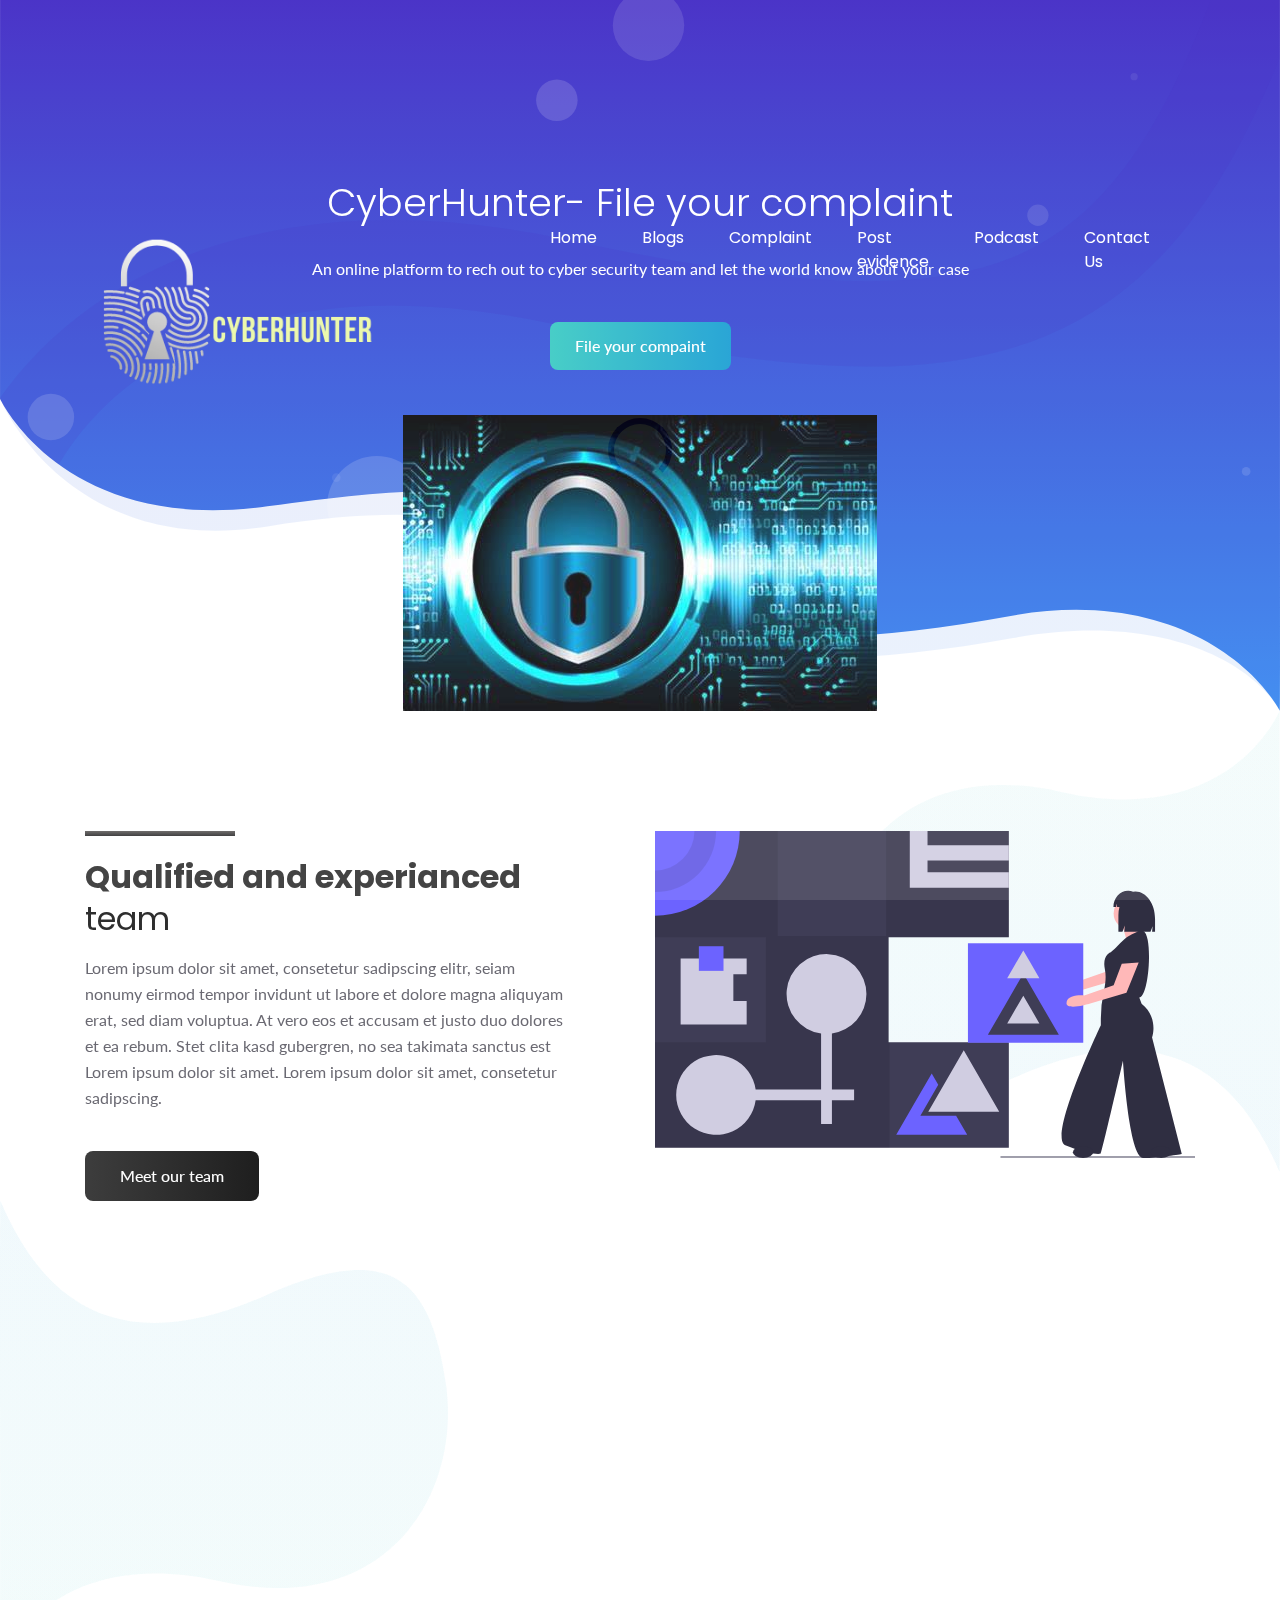
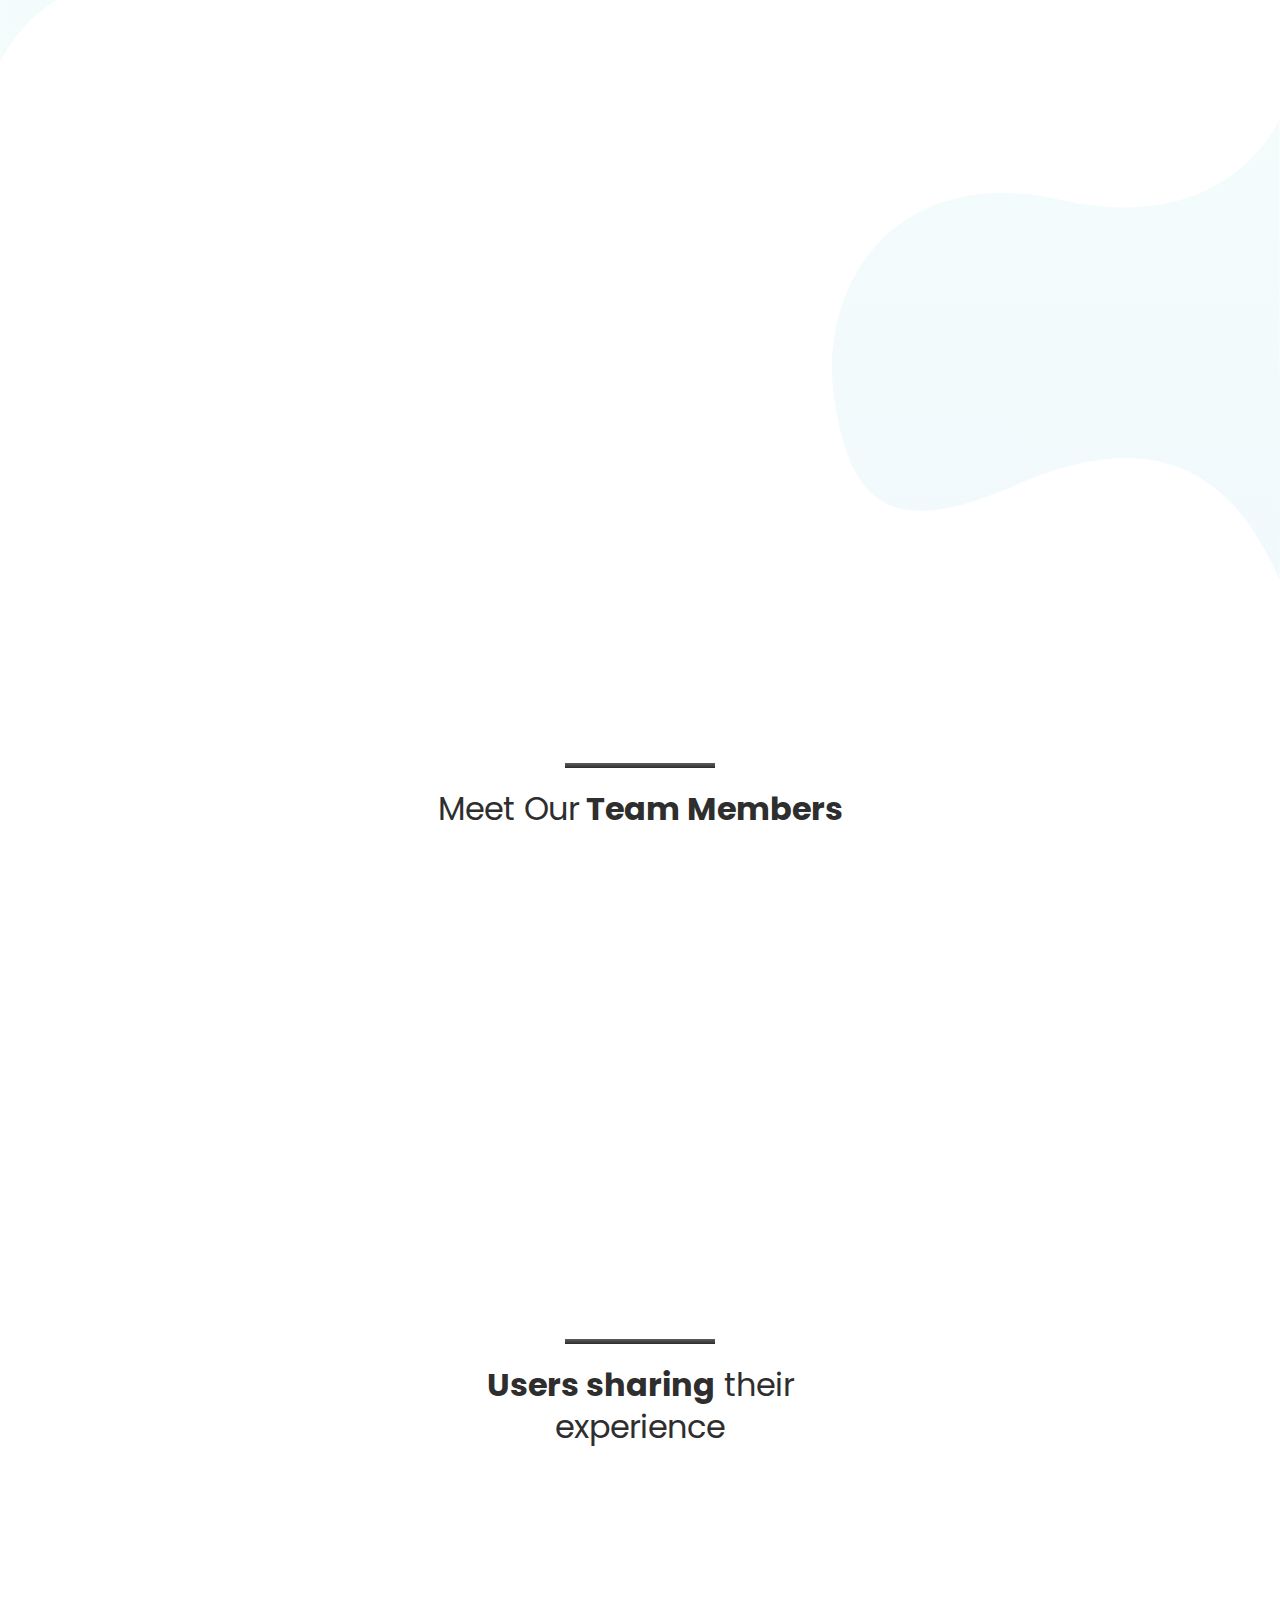
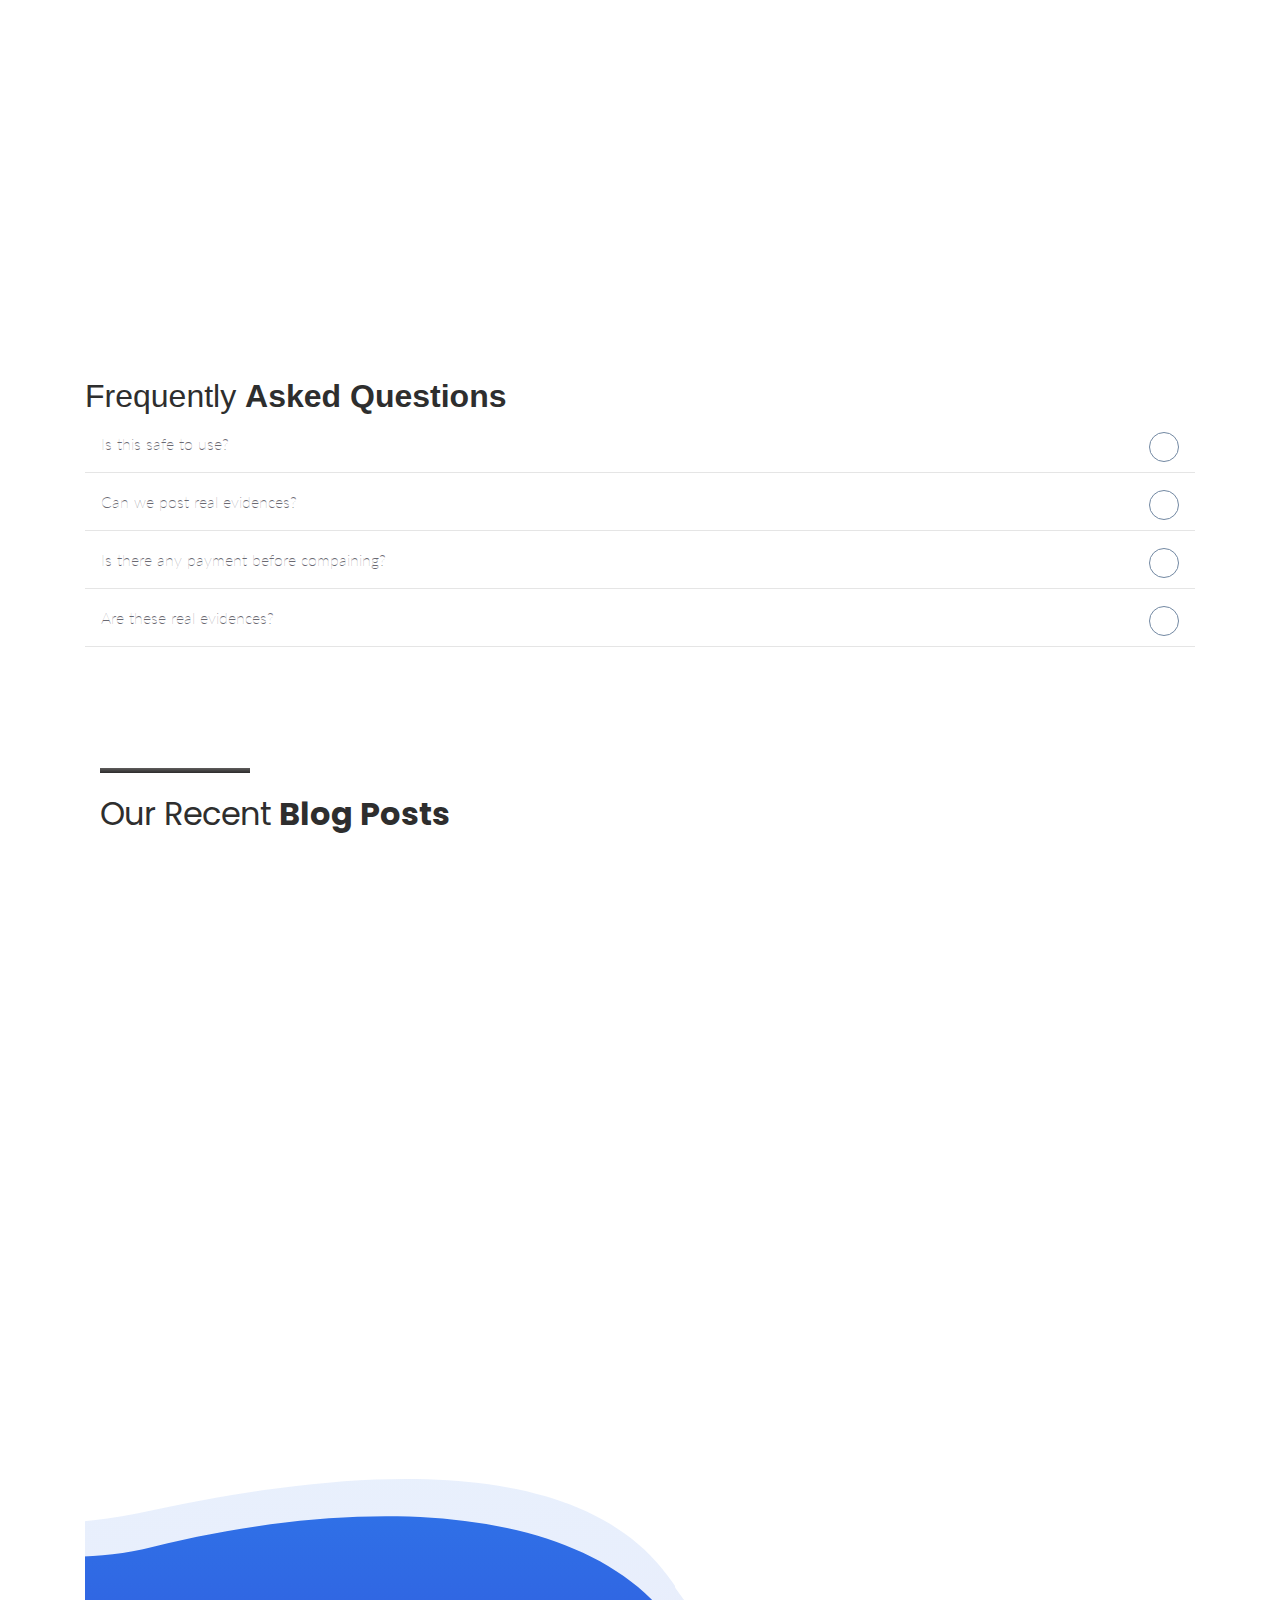
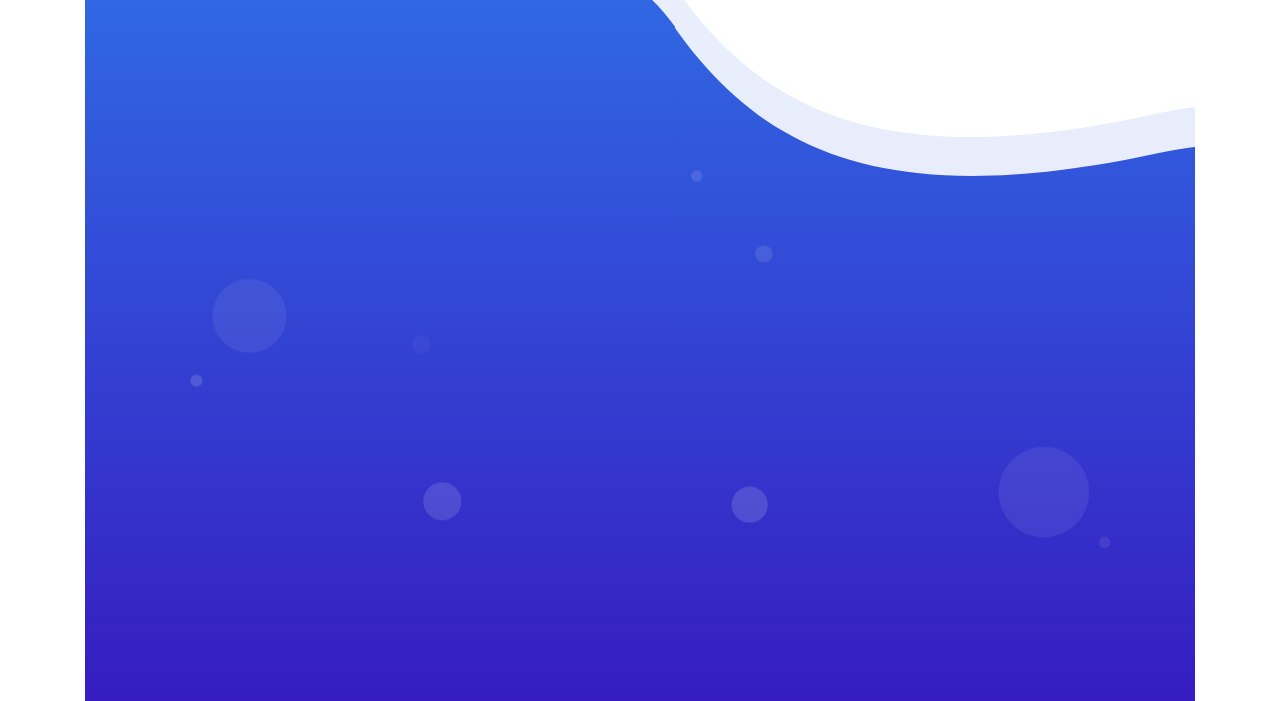
==== basic-opl/index.html @ 144b7fef "Add files via upload" ====
<!doctype html>
<html class="no-js" lang="en">

<head>
    <meta charset="utf-8">
    
    <!--====== Title ======-->
    <title>Landing Page</title>
    
    <meta name="description" content="">
    <meta name="viewport" content="width=device-width, initial-scale=1">

    <!--====== Favicon Icon ======-->
    <link rel="shortcut icon" href="assets/images/favicon.png" type="image/png">
        
    <!--====== Animate CSS ======-->
    <link rel="stylesheet" href="assets/css/animate.css">
        
    <!--====== Magnific Popup CSS ======-->
    <link rel="stylesheet" href="assets/css/magnific-popup.css">
        
    <!--====== Slick CSS ======-->
    <link rel="stylesheet" href="assets/css/slick.css">
        
    <!--====== Line Icons CSS ======-->
    <link rel="stylesheet" href="assets/css/LineIcons.css">
        
    <!--====== Font Awesome CSS ======-->
    <link rel="stylesheet" href="assets/css/font-awesome.min.css">
        
    <!--====== Bootstrap CSS ======-->
    <link rel="stylesheet" href="assets/css/bootstrap.min.css">
    
    <!--====== Default CSS ======-->
    <link rel="stylesheet" href="assets/css/default.css">
    
    <!--====== Style CSS ======-->
    <link rel="stylesheet" href="assets/css/style.css">
    
</head>

<body>
    <!--[if IE]>
    <p class="browserupgrade">You are using an <strong>outdated</strong> browser. Please <a href="https://browsehappy.com/">upgrade your browser</a> to improve your experience and security.</p>
  <![endif]-->    
   
   
    <!--====== PRELOADER PART START ======-->

    <div class="preloader">
        <div class="loader">
            <div class="ytp-spinner">
                <div class="ytp-spinner-container">
                    <div class="ytp-spinner-rotator">
                        <div class="ytp-spinner-left">
                            <div class="ytp-spinner-circle"></div>
                        </div>
                        <div class="ytp-spinner-right">
                            <div class="ytp-spinner-circle"></div>
                        </div>
                    </div>
                </div>
            </div>
        </div>
    </div>

    <!--====== PRELOADER PART ENDS ======-->
    
    <!--====== HEADER PART START ======-->
    
    <header class="header-area">
        <div class="navbar-area">
            <div class="container">
                <div class="row">
                    <div class="col-lg-12">
                        <nav class="navbar  navbar-expand-lg">
                            <a class="navbar-brand" href="index.html">
                                <img src="assets/images/logo.png" alt="Logo" >
                            </a>
                            <button class="navbar-toggler" type="button" data-toggle="collapse" data-target="#navbarSupportedContent" aria-controls="navbarSupportedContent" aria-expanded="false" aria-label="Toggle navigation">
                                <span class="toggler-icon"></span>
                                <span class="toggler-icon"></span>
                                <span class="toggler-icon"></span>
                            </button>

                            <div class="collapse navbar-collapse sub-menu-bar" id="navbarSupportedContent">
                                <ul id="nav" class="navbar-nav ml-auto">
                                    <li class="nav-item active">
                                        <a class="page-scroll" href="#home">Home</a>
                                    </li>
                                    
                                    <li class="nav-item">
                                        <a class="page-scroll" href="#blog">Blogs</a>
                                    </li>
                                   
                                    <li class="nav-item">
                                        <a class="page-scroll" href="#complaint">Complaint</a>
                                    </li>
                                    <li class="nav-item">
                                        <a class="page-scroll" href="#evidence">Post evidence</a>
                                    </li>
                                    <li class="nav-item">
                                        <a class="page-scroll" href="#podcast">Podcast</a>
                                    </li>
                                    <li class="nav-item">
                                        <a class="page-scroll" href="#footer">Contact Us</a>
                                    </li>
                                </ul>
                            </div> <!-- navbar collapse -->
                            
                            
                        </nav> <!-- navbar -->
                    </div>
                </div> <!-- row -->
            </div> <!-- container -->
        </div> <!-- navbar area -->
        
        <div id="home" class="header-hero bg_cover" style="background-image: url(assets/images/banner-bg.svg)">
            <div class="container">
                <div class="row justify-content-center">
                    <div class="col-lg-8">
                        <div class="header-hero-content text-center">
                            <h3 class="header-sub-title wow fadeInUp" data-wow-duration="1.3s" data-wow-delay="0.2s">CyberHunter- File your complaint</h3>
                            
                            <p class="text wow fadeInUp" data-wow-duration="1.3s" data-wow-delay="0.8s">An online platform to rech out to cyber security team and let the world know about your case</p>
                            <a href="#" class="main-btn wow fadeInUp" data-wow-duration="1.3s" data-wow-delay="1.1s">File your compaint</a>
                        </div> <!-- header hero content -->
                    </div>
                </div> <!-- row -->
                <div class="row">
                    <div class="col-lg-12">
                        <div class="header-hero-image text-center wow fadeIn" data-wow-duration="1.3s" data-wow-delay="1.4s">
                            <img src="assets/images/OIP.jpeg" alt="hero">
                        </div> <!-- header hero image -->
                    </div>
                </div> <!-- row -->
            </div> <!-- container -->
            <div id="particles-1" class="particles"></div>
        </div> <!-- header hero -->
    </header>
    
    <!--====== HEADER PART ENDS ======-->
    
    
    
    
    
    <!--====== ABOUT PART START ======-->
    
    <section id="about" class="about-area pt-70">
        <div class="container">
            <div class="row">
                <div class="col-lg-6">
                    <div class="about-content mt-50 wow fadeInLeftBig" data-wow-duration="1s" data-wow-delay="0.5s">
                        <div class="section-title">
                            <div class="line"></div>
                            <h3 class="title">Qualified and experianced<span> team</span></h3>
                        </div> <!-- section title -->
                        <p class="text">Lorem ipsum dolor sit amet, consetetur sadipscing elitr, seiam nonumy eirmod tempor invidunt ut labore et dolore magna aliquyam erat, sed diam voluptua. At vero eos et accusam et justo duo dolores et ea rebum. Stet clita kasd gubergren, no sea takimata sanctus est Lorem ipsum dolor sit amet. Lorem ipsum dolor sit amet, consetetur sadipscing.</p>
                        <a href="#" class="main-btn">Meet our team</a>
                    </div> <!-- about content -->
                </div>
                <div class="col-lg-6">
                    <div class="about-image text-center mt-50 wow fadeInRightBig" data-wow-duration="1s" data-wow-delay="0.5s">
                        <img src="assets/images/about1.svg" alt="about">
                    </div> <!-- about image -->
                </div>
            </div> <!-- row -->
        </div> <!-- container -->
        <div class="about-shape-1">
            <img src="assets/images/about-shape-1.svg" alt="shape">
        </div>
    </section>
    
    <!--====== ABOUT PART ENDS ======-->
    
    <!--====== ABOUT PART START ======-->
    
    <section class="about-area pt-70">
        <div class="about-shape-2">
            <img src="assets/images/about-shape-2.svg" alt="shape">
        </div>
        <div class="container">
            <div class="row">
                <div class="col-lg-6 order-lg-last">
                    <div class="about-content mt-50 wow fadeInLeftBig" data-wow-duration="1s" data-wow-delay="0.5s">
                        <div class="section-title">
                            <div class="line"></div>
                            <h3 class="title">Share <span> with public</span></h3>
                        </div> <!-- section title -->
                        <p class="text">Lorem ipsum dolor sit amet, consetetur sadipscing elitr, seiam nonumy eirmod tempor invidunt ut labore et dolore magna aliquyam erat, sed diam voluptua. At vero eos et accusam et justo duo dolores et ea rebum. Stet clita kasd gubergren, no sea takimata sanctus est Lorem ipsum dolor sit amet. Lorem ipsum dolor sit amet, consetetur sadipscing.</p>
                        <a href="#" class="main-btn">Post your evidence</a>
                    </div> <!-- about content -->
                </div>
                <div class="col-lg-6 order-lg-first">
                    <div class="about-image text-center mt-50 wow fadeInRightBig" data-wow-duration="1s" data-wow-delay="0.5s">
                        <img src="assets/images/about2.svg" alt="about">
                    </div> <!-- about image -->
                </div>
            </div> <!-- row -->
        </div> <!-- container -->
    </section>


    <!--====== ABOUT PART START ======-->
    
    <section class="about-area pt-70">
        <div class="container">
            <div class="row">
                <div class="col-lg-6">
                    <div class="about-content mt-50 wow fadeInLeftBig" data-wow-duration="1s" data-wow-delay="0.5s">
                        <div class="section-title">
                            <div class="line"></div>
                            <h3 class="title"><span>Easily</span> file your complaint</h3>
                        </div> <!-- section title -->
                        <p class="text">Lorem ipsum dolor sit amet, consetetur sadipscing elitr, seiam nonumy eirmod tempor invidunt ut labore et dolore magna aliquyam erat, sed diam voluptua. At vero eos et accusam et justo duo dolores et ea rebum. Stet clita kasd gubergren, no sea takimata sanctus est Lorem ipsum dolor sit amet. Lorem ipsum dolor sit amet, consetetur sadipscing.</p>
                        <a href="#" class="main-btn">File a complaint</a>
                    </div> <!-- about content -->
                </div>
                <div class="col-lg-6">
                    <div class="about-image text-center mt-50 wow fadeInRightBig" data-wow-duration="1s" data-wow-delay="0.5s">
                        <img src="assets/images/about3.svg" alt="about">
                    </div> <!-- about image -->
                </div>
            </div> <!-- row -->
        </div> <!-- container -->
        <div class="about-shape-1">
            <img src="assets/images/about-shape-1.svg" alt="shape">
        </div>
    </section>
    
    <!--====== ABOUT PART ENDS ======-->

    
   
    
    
    
    <!--====== TEAM PART START ======-->
    
    <section id="team" class="team-area pt-120">
        <div class="container">
            <div class="row justify-content-center">
                <div class="col-lg-5">
                    <div class="section-title text-center pb-30">
                        <div class="line m-auto"></div>
                        <h3 class="title"><span>Meet Our</span> Team Members</h3>
                    </div> <!-- section title -->
                </div>
            </div> <!-- row -->
            <div class="row justify-content-center">
                <div class="col-lg-3 col-md-6 col-sm-4">
                    <div class="single-team text-center mt-30 wow fadeIn" data-wow-duration="1s" data-wow-delay="0.2s">
                        <div class="team-image">
                            <img src="assets/images/team-1.png" alt="Team">
                            <div class="social">
                                <ul>
                                    <li><a href="#"><i class="lni-facebook-filled"></i></a></li>
                                    <li><a href="#"><i class="lni-twitter-filled"></i></a></li>
                                    <li><a href="#"><i class="lni-instagram-filled"></i></a></li>
                                    <li><a href="#"><i class="lni-linkedin-original"></i></a></li>
                                </ul>
                            </div>
                        </div>
                        <div class="team-content">
                            <h5 class="holder-name"><a href="#">Aditi Jha</a></h5>
                            <p class="text">Founder</p>
                        </div>
                    </div> <!-- single team -->
                </div>
                <div class="col-lg-3 col-md-7 col-sm-4">
                    <div class="single-team text-center mt-30 wow fadeIn" data-wow-duration="1s" data-wow-delay="0.5s">
                        <div class="team-image">
                            <img src="assets/images/team-2.png" alt="Team">
                            <div class="social">
                                <ul>
                                    <li><a href="#"><i class="lni-facebook-filled"></i></a></li>
                                    <li><a href="#"><i class="lni-twitter-filled"></i></a></li>
                                    <li><a href="#"><i class="lni-instagram-filled"></i></a></li>
                                    <li><a href="#"><i class="lni-linkedin-original"></i></a></li>
                                </ul>
                            </div>
                        </div>
                        <div class="team-content">
                            <h5 class="holder-name"><a href="#">Santhosh</a></h5>
                            <p class="text">Founder</p>
                        </div>
                    </div> <!-- single team -->
                </div>
                <div class="col-lg-3 col-md-6 col-sm-4">
                    <div class="single-team text-center mt-30 wow fadeIn" data-wow-duration="1s" data-wow-delay="0.8s">
                        <div class="team-image">
                            <img src="assets/images/team-3.png" alt="Team">
                            <div class="social">
                                <ul>
                                    <li><a href="#"><i class="lni-facebook-filled"></i></a></li>
                                    <li><a href="#"><i class="lni-twitter-filled"></i></a></li>
                                    <li><a href="#"><i class="lni-instagram-filled"></i></a></li>
                                    <li><a href="#"><i class="lni-linkedin-original"></i></a></li>
                                </ul>
                            </div>
                        </div>
                        <div class="team-content">
                            <h5 class="holder-name"><a href="#">Shivam</a></h5>
                            <p class="text">Founder</p>
                        </div>
                    </div> <!-- single team -->
                </div>
                <div class="col-lg-3 col-md-6 col-sm-4">
                    <div class="single-team text-center mt-30 wow fadeIn" data-wow-duration="1s" data-wow-delay="0.5s">
                        <div class="team-image">
                            <img src="assets/images/team-2.png" alt="Team">
                            <div class="social">
                                <ul>
                                    <li><a href="#"><i class="lni-facebook-filled"></i></a></li>
                                    <li><a href="#"><i class="lni-twitter-filled"></i></a></li>
                                    <li><a href="#"><i class="lni-instagram-filled"></i></a></li>
                                    <li><a href="#"><i class="lni-linkedin-original"></i></a></li>
                                </ul>
                            </div>
                        </div>
                        <div class="team-content">
                            <h5 class="holder-name"><a href="#">Vamshi</a></h5>
                            <p class="text">Founder</p>
                        </div>
                    </div> <!-- single team -->
                </div>
            </div> <!-- row -->
        </div> <!-- container -->
    </section>
    
    <!--====== TEAM PART ENDS ======-->
    
    <!--====== TESTIMONIAL PART START ======-->
    
    <section id="testimonial" class="testimonial-area pt-120">
        <div class="container">
            <div class="row justify-content-center">
                <div class="col-lg-5">
                    <div class="section-title text-center pb-40">
                        <div class="line m-auto"></div>
                        <h3 class="title">Users sharing<span> their experience</span></h3>
                    </div> <!-- section title -->
                </div>
            </div> <!-- row -->
            <div class="row testimonial-active wow fadeInUpBig" data-wow-duration="1s" data-wow-delay="0.8s">
                <div class="col-lg-4">
                    <div class="single-testimonial">
                        <div class="testimonial-review d-flex align-items-center justify-content-between">
                            <div class="quota">
                                <i class="lni-quotation"></i>
                            </div>
                            <div class="star">
                                <ul>
                                    <li><i class="lni-star-filled"></i></li>
                                    <li><i class="lni-star-filled"></i></li>
                                    <li><i class="lni-star-filled"></i></li>
                                    <li><i class="lni-star-filled"></i></li>
                                    <li><i class="lni-star-filled"></i></li>
                                </ul>
                            </div>
                        </div>
                        <div class="testimonial-text">
                            <p class="text">Lorem ipsum dolor sit amet,consetetur sadipscing elitr, seddiam nonu eirmod tempor invidunt labore.Lorem ipsum dolor sit amet,consetetur sadipscing elitr, seddiam nonu.</p>
                        </div>
                        <div class="testimonial-author d-flex align-items-center">
                            <div class="author-image">
                                <img class="shape" src="assets/images/textimonial-shape.svg" alt="shape">
                                <img class="author" src="assets/images/author-1.png" alt="author">
                            </div>
                            <div class="author-content media-body">
                                <h6 class="holder-name">Sunil</h6>
                                <p class="text">Resident of Delhi</p>
                            </div>
                        </div>
                    </div> <!-- single testimonial -->
                </div>
                <div class="col-lg-4">
                    <div class="single-testimonial">
                        <div class="testimonial-review d-flex align-items-center justify-content-between">
                            <div class="quota">
                                <i class="lni-quotation"></i>
                            </div>
                            <div class="star">
                                <ul>
                                    <li><i class="lni-star-filled"></i></li>
                                    <li><i class="lni-star-filled"></i></li>
                                    <li><i class="lni-star-filled"></i></li>
                                    <li><i class="lni-star-filled"></i></li>
                                    <li><i class="lni-star-filled"></i></li>
                                </ul>
                            </div>
                        </div>
                        <div class="testimonial-text">
                            <p class="text">Lorem ipsum dolor sit amet,consetetur sadipscing elitr, seddiam nonu eirmod tempor invidunt labore.Lorem ipsum dolor sit amet,consetetur sadipscing elitr, seddiam nonu.</p>
                        </div>
                        <div class="testimonial-author d-flex align-items-center">
                            <div class="author-image">
                                <img class="shape" src="assets/images/textimonial-shape.svg" alt="shape">
                                <img class="author" src="assets/images/author-2.png" alt="author">
                            </div>
                            <div class="author-content media-body">
                                <h6 class="holder-name">Prajna</h6>
                                <p class="text">Resident of Hyderabad</p>
                            </div>
                        </div>
                    </div> <!-- single testimonial -->
                </div>
                <div class="col-lg-4">
                    <div class="single-testimonial">
                        <div class="testimonial-review d-flex align-items-center justify-content-between">
                            <div class="quota">
                                <i class="lni-quotation"></i>
                            </div>
                            <div class="star">
                                <ul>
                                    <li><i class="lni-star-filled"></i></li>
                                    <li><i class="lni-star-filled"></i></li>
                                    <li><i class="lni-star-filled"></i></li>
                                    <li><i class="lni-star-filled"></i></li>
                                    <li><i class="lni-star-filled"></i></li>
                                </ul>
                            </div>
                        </div>
                        <div class="testimonial-text">
                            <p class="text">Lorem ipsum dolor sit amet,consetetur sadipscing elitr, seddiam nonu eirmod tempor invidunt labore.Lorem ipsum dolor sit amet,consetetur sadipscing elitr, seddiam nonu.</p>
                        </div>
                        <div class="testimonial-author d-flex align-items-center">
                            <div class="author-image">
                                <img class="shape" src="assets/images/textimonial-shape.svg" alt="shape">
                                <img class="author" src="assets/images/author-3.png" alt="author">
                            </div>
                            <div class="author-content media-body">
                                <h6 class="holder-name">Suman</h6>
                                <p class="text">Resident of Bihar</p>
                            </div>
                        </div>
                    </div> <!-- single testimonial -->
                </div>
                <div class="col-lg-4">
                    <div class="single-testimonial">
                        <div class="testimonial-review d-flex align-items-center justify-content-between">
                            <div class="quota">
                                <i class="lni-quotation"></i>
                            </div>
                            <div class="star">
                                <ul>
                                    <li><i class="lni-star-filled"></i></li>
                                    <li><i class="lni-star-filled"></i></li>
                                    <li><i class="lni-star-filled"></i></li>
                                    <li><i class="lni-star-filled"></i></li>
                                    <li><i class="lni-star-filled"></i></li>
                                </ul>
                            </div>
                        </div>
                        <div class="testimonial-text">
                            <p class="text">Lorem ipsum dolor sit amet,consetetur sadipscing elitr, seddiam nonu eirmod tempor invidunt labore.Lorem ipsum dolor sit amet,consetetur sadipscing elitr, seddiam nonu.</p>
                        </div>
                        <div class="testimonial-author d-flex align-items-center">
                            <div class="author-image">
                                <img class="shape" src="assets/images/textimonial-shape.svg" alt="shape">
                                <img class="author" src="assets/images/author-2.png" alt="author">
                            </div>
                            <div class="author-content media-body">
                                <h6 class="holder-name">Shraddha</h6>
                                <p class="text">Resident of Karnataka</p>
                            </div>
                        </div>
                    </div> <!-- single testimonial -->
                </div>
            </div> <!-- row -->
        </div> <!-- container -->
    </section>
    
    <!--====== TESTIMONIAL PART ENDS ======-->

    <!-------------FAQ SECTION-->
    <sectiion id="faq">
        <div class="container">
 
            <h2>Frequently <span style="font-weight: 700">Asked Questions </span></h2>
           
            <div class="accordion">
              <div class="accordion-item">
                <a>Is this safe to use?</a>
                <div class="content">
                  <p>Lorem ipsum dolor sit amet, consectetur adipiscing elit, sed do eiusmod tempor incididunt ut labore et dolore magna aliqua. Elementum sagittis vitae et leo duis ut. Ut tortor pretium viverra suspendisse potenti.</p>
                </div>
              </div>
              <div class="accordion-item">
                <a>Can we post real evidences?</a>
                <div class="content">
                  <p>Lorem ipsum dolor sit amet, consectetur adipiscing elit, sed do eiusmod tempor incididunt ut labore et dolore magna aliqua. Elementum sagittis vitae et leo duis ut. Ut tortor pretium viverra suspendisse potenti.</p>
                </div>
              </div>
              <div class="accordion-item">
                <a>Is there any payment before compaining?</a>
                <div class="content">
                  <p>Lorem ipsum dolor sit amet, consectetur adipiscing elit, sed do eiusmod tempor incididunt ut labore et dolore magna aliqua. Elementum sagittis vitae et leo duis ut. Ut tortor pretium viverra suspendisse potenti.</p>
                </div>
              </div>
              <div class="accordion-item">
                <a>Are these real evidences?</a>
                <div class="content">
                  <p>Lorem ipsum dolor sit amet, consectetur adipiscing elit, sed do eiusmod tempor incididunt ut labore et dolore magna aliqua. Elementum sagittis vitae et leo duis ut. Ut tortor pretium viverra suspendisse potenti.</p>
                </div>
              </div>
            
            </div>
    </sectiion>
    
    <!--====== BLOG PART START ======-->
    
    <section id="blog" class="blog-area pt-120">
        <div class="container">
            <div class="row">
                <div class="col-lg-6">
                    <div class="section-title pb-35">
                        <div class="line"></div>
                        <h3 class="title"><span>Our Recent</span> Blog Posts</h3>
                    </div> <!-- section title -->
                </div>
            </div> <!-- row -->
            <div class="row justify-content-center">
                <div class="col-lg-4 col-md-7">
                    <div class="single-blog mt-30 wow fadeIn" data-wow-duration="1s" data-wow-delay="0.2s">
                        <div class="blog-image">
                            <img src="assets/images/blog-1.jpg" alt="blog">
                        </div>
                        <div class="blog-content">
                            <ul class="meta">
                                <li>Posted By: <a href="#">Admin</a></li>
                                <li>03 June, 2023</li>
                            </ul>
                            <p class="text">Lorem ipsuamet conset sadips cing elitr seddiam nonu eirmod tempor invidunt labore.</p>
                            <a class="more" href="#">Learn More <i class="lni-chevron-right"></i></a>
                        </div>
                    </div> <!-- single blog -->
                </div> 
                <div class="col-lg-4 col-md-7">
                    <div class="single-blog mt-30 wow fadeIn" data-wow-duration="1s" data-wow-delay="0.5s">
                        <div class="blog-image">
                            <img src="assets/images/blog-2.jpg" alt="blog">
                        </div>
                        <div class="blog-content">
                            <ul class="meta">
                                <li>Posted By: <a href="#">Admin</a></li>
                                <li>03 June, 2023</li>
                            </ul>
                            <p class="text">Lorem ipsuamet conset sadips cing elitr seddiam nonu eirmod tempor invidunt labore.</p>
                            <a class="more" href="#">Learn More <i class="lni-chevron-right"></i></a>
                        </div>
                    </div> <!-- single blog -->
                </div> 
                <div class="col-lg-4 col-md-7">
                    <div class="single-blog mt-30 wow fadeIn" data-wow-duration="1s" data-wow-delay="0.8s">
                        <div class="blog-image">
                            <img src="assets/images/blog-3.jpg" alt="blog">
                        </div>
                        <div class="blog-content">
                            <ul class="meta">
                                <li>Posted By: <a href="#">Admin</a></li>
                                <li>03 June, 2023</li>
                            </ul>
                            <p class="text">Lorem ipsuamet conset sadips cing elitr seddiam nonu eirmod tempor invidunt labore.</p>
                            <a class="more" href="#">Learn More <i class="lni-chevron-right"></i></a>
                        </div>
                    </div> <!-- single blog -->
                </div> 
            </div> <!-- row -->
        </div> <!-- container -->
    </section>
    
    <!--====== BLOG PART ENDS ======-->
    
    <!--====== FOOTER PART START ======-->
    
    <footer id="footer" class="footer-area pt-120">
        <div class="container">
            <div class="subscribe-area wow fadeIn" data-wow-duration="1s" data-wow-delay="0.5s">
                <div class="row">
                    <div class="col-lg-6">
                        <div class="subscribe-content mt-45">
                            <h2 class="subscribe-title">Subscribe Our Newsletter <span>get reguler information</span></h2>
                        </div>
                    </div>
                    <div class="col-lg-6">
                        <div class="subscribe-form mt-50">
                            <form action="#">
                                <input type="text" placeholder="Enter eamil">
                                <button class="main-btn">Subscribe</button>
                            </form>
                        </div>
                    </div>
                 </div> <!-- row -->
            </div> <!-- subscribe area -->
            <div class="footer-widget pb-100">
                <div class="row">
                    <div class="col-lg-4 col-md-6 col-sm-8">
                        <div class="footer-about mt-50 wow fadeIn" data-wow-duration="1s" data-wow-delay="0.2s">
                            <a class="logo" href="#">
                                <img src="assets/images/logo.png" alt="logo">
                            </a>
                            <p class="text">Lorem ipsum dolor sit amet consetetur sadipscing elitr, sederfs diam nonumy eirmod tempor invidunt ut labore et dolore magna aliquyam.</p>
                            <ul class="social">
                                <li><a href="#"><i class="lni-facebook-filled"></i></a></li>
                                <li><a href="#"><i class="lni-twitter-filled"></i></a></li>
                                <li><a href="#"><i class="lni-instagram-filled"></i></a></li>
                                <li><a href="#"><i class="lni-linkedin-original"></i></a></li>
                            </ul>
                        </div> <!-- footer about -->
                    </div>
                    <div class="col-lg-5 col-md-7 col-sm-7">
                        <div class="footer-link d-flex mt-50 justify-content-md-between">
                            <div class="link-wrapper wow fadeIn" data-wow-duration="1s" data-wow-delay="0.4s">
                                <div class="footer-title">
                                    <h4 class="title">Quick Link</h4>
                                </div>
                                <ul class="link">
                                    <li><a href="#">Road Map</a></li>
                                    <li><a href="#">Privacy Policy</a></li>
                                    <li><a href="#">Terms of Service</a></li>
                                    
                                </ul>
                            </div> <!-- footer wrapper -->
                            <div class="link-wrapper wow fadeIn" data-wow-duration="1s" data-wow-delay="0.6s">
                                <div class="footer-title">
                                    <h4 class="title">Resources</h4>
                                </div>
                                <ul class="link">
                                    <li><a href="#">Home</a></li>
                                    <li><a href="#">Post Evidences</a></li>
                                    <li><a href="#">Contact</a></li>
                                </ul>
                            </div> <!-- footer wrapper -->
                        </div> <!-- footer link -->
                    </div>
                    <div class="col-lg-3 col-md-5 col-sm-5">
                        <div class="footer-contact mt-50 wow fadeIn" data-wow-duration="1s" data-wow-delay="0.8s">
                            <div class="footer-title">
                                <h4 class="title">Contact Us</h4>
                            </div>
                            <ul class="co.com</li>
                                <li>www.yourweb.com</li>
                                <li>123 Stree New York City , United <br> States Of America 750.</li>
                            </ul>
                        </div> <!-- footer contact -->
                    </div>
                </div> <!-- row -->
            </div> <!-- footer widget -->
            <div class="footer-copyright">
                <div class="row">
                    <div class="col-lg-12">
                        <div class="copyright d-sm-flex justify-content-between">
                            <div class="copyright-content">
                                <p class="text">xyz@gmail.com <a href="#" rel="nofollow"></a></p>
                            </div> <!-- copyright content -->
                        </div> <!-- copyright -->
                    </div>
                </div> <!-- row -->
            </div> <!-- footer copyright -->
        </div> <!-- container -->
        <div id="particles-2"></div>
    </footer>
    
    <!--====== FOOTER PART ENDS ======-->
    
    <!--====== BACK TOP TOP PART START ======-->

    <a href="#" class="back-to-top"><i class="lni-chevron-up"></i></a>

    <!--====== BACK TOP TOP PART ENDS ======-->   
    
    <!--====== PART START ======-->
    
<!--
    <section class="">
        <div class="container">
            <div class="row">
                <div class="col-lg-"></div>
            </div>
        </div>
    </section>
-->
    
    <!--====== PART ENDS ======-->




    <!--====== Jquery js ======-->
    <script src="assets/js/vendor/jquery-1.12.4.min.js"></script>
    <script src="assets/js/vendor/modernizr-3.7.1.min.js"></script>
    
    <!--====== Bootstrap js ======-->
    <script src="assets/js/popper.min.js"></script>
    <script src="assets/js/bootstrap.min.js"></script>
    
    <!--====== Plugins js ======-->
    <script src="assets/js/plugins.js"></script>
    
    <!--====== Slick js ======-->
    <script src="assets/js/slick.min.js"></script>
    
    <!--====== Ajax Contact js ======-->
    <script src="assets/js/ajax-contact.js"></script>
    
    <!--====== Counter Up js ======-->
    <script src="assets/js/waypoints.min.js"></script>
    <script src="assets/js/jquery.counterup.min.js"></script>
    
    <!--====== Magnific Popup js ======-->
    <script src="assets/js/jquery.magnific-popup.min.js"></script>
    
    <!--====== Scrolling Nav js ======-->
    <script src="assets/js/jquery.easing.min.js"></script>
    <script src="assets/js/scrolling-nav.js"></script>
    
    <!--====== wow js ======-->
    <script src="assets/js/wow.min.js"></script>
    
    <!--====== Particles js ======-->
    <script src="assets/js/particles.min.js"></script>
    
    <!--====== Main js ======-->
    <script src="assets/js/main.js"></script>
    
</body>

</html>
---- basic-opl/assets/css/default.css ----
/* Deafult Margin & Padding */
/*-- Margin Top --*/
.mt-5 {
	margin-top: 5px;
}
.mt-10 {
	margin-top: 10px;
}
.mt-15 {
	margin-top: 15px;
}
.mt-20 {
	margin-top: 20px;
}
.mt-25 {
	margin-top: 25px;
}
.mt-30 {
	margin-top: 30px;
}
.mt-35 {
	margin-top: 35px;
}
.mt-40 {
	margin-top: 40px;
}
.mt-45 {
	margin-top: 45px;
}
.mt-50 {
	margin-top: 50px;
}
.mt-55 {
	margin-top: 55px;
}
.mt-60 {
	margin-top: 60px;
}
.mt-65 {
	margin-top: 65px;
}
.mt-70 {
	margin-top: 70px;
}
.mt-75 {
	margin-top: 75px;
}
.mt-80 {
	margin-top: 80px;
}
.mt-85 {
	margin-top: 85px;
}
.mt-90 {
	margin-top: 90px;
}
.mt-95 {
	margin-top: 95px;
}
.mt-100 {
	margin-top: 100px;
}
.mt-105 {
	margin-top: 105px;
}
.mt-110 {
	margin-top: 110px;
}
.mt-115 {
	margin-top: 115px;
}
.mt-120 {
	margin-top: 120px;
}
.mt-125 {
	margin-top: 125px;
}
.mt-130 {
	margin-top: 130px;
}
.mt-135 {
	margin-top: 135px;
}
.mt-140 {
	margin-top: 140px;
}
.mt-145 {
	margin-top: 145px;
}
.mt-150 {
	margin-top: 150px;
}
.mt-155 {
	margin-top: 155px;
}
.mt-160 {
	margin-top: 160px;
}
.mt-165 {
	margin-top: 165px;
}
.mt-170 {
	margin-top: 170px;
}
.mt-175 {
	margin-top: 175px;
}
.mt-180 {
	margin-top: 180px;
}
.mt-185 {
	margin-top: 185px;
}
.mt-190 {
	margin-top: 190px;
}
.mt-195 {
	margin-top: 195px;
}
.mt-200 {
	margin-top: 200px;
}
/*-- Margin Bottom --*/

.mb-5 {
	margin-bottom: 5px;
}
.mb-10 {
	margin-bottom: 10px;
}
.mb-15 {
	margin-bottom: 15px;
}
.mb-20 {
	margin-bottom: 20px;
}
.mb-25 {
	margin-bottom: 25px;
}
.mb-30 {
	margin-bottom: 30px;
}
.mb-35 {
	margin-bottom: 35px;
}
.mb-40 {
	margin-bottom: 40px;
}
.mb-45 {
	margin-bottom: 45px;
}
.mb-50 {
	margin-bottom: 50px;
}
.mb-55 {
	margin-bottom: 55px;
}
.mb-60 {
	margin-bottom: 60px;
}
.mb-65 {
	margin-bottom: 65px;
}
.mb-70 {
	margin-bottom: 70px;
}
.mb-75 {
	margin-bottom: 75px;
}
.mb-80 {
	margin-bottom: 80px;
}
.mb-85 {
	margin-bottom: 85px;
}
.mb-90 {
	margin-bottom: 90px;
}
.mb-95 {
	margin-bottom: 95px;
}
.mb-100 {
	margin-bottom: 100px;
}
.mb-105 {
	margin-bottom: 105px;
}
.mb-110 {
	margin-bottom: 110px;
}
.mb-115 {
	margin-bottom: 115px;
}
.mb-120 {
	margin-bottom: 120px;
}
.mb-125 {
	margin-bottom: 125px;
}
.mb-130 {
	margin-bottom: 130px;
}
.mb-135 {
	margin-bottom: 135px;
}
.mb-140 {
	margin-bottom: 140px;
}
.mb-145 {
	margin-bottom: 145px;
}
.mb-150 {
	margin-bottom: 150px;
}
.mb-155 {
	margin-bottom: 155px;
}
.mb-160 {
	margin-bottom: 160px;
}
.mb-165 {
	margin-bottom: 165px;
}
.mb-170 {
	margin-bottom: 170px;
}
.mb-175 {
	margin-bottom: 175px;
}
.mb-180 {
	margin-bottom: 180px;
}
.mb-185 {
	margin-bottom: 185px;
}
.mb-190 {
	margin-bottom: 190px;
}
.mb-195 {
	margin-bottom: 195px;
}
.mb-200 {
	margin-bottom: 200px;
}
/*-- margin left --*/
.ml-5 {
	margin-left: 5px;
}
.ml-10 {
	margin-left: 10px;
}
.ml-15 {
	margin-left: 15px;
}
.ml-20 {
	margin-left: 20px;
}
.ml-25 {
	margin-left: 25px;
}
.ml-30 {
	margin-left: 30px;
}
.ml-35 {
	margin-left: 35px;
}
.ml-40 {
	margin-left: 40px;
}
.ml-45 {
	margin-left: 45px;
}
.ml-50 {
	margin-left: 50px;
}
.ml-55 {
	margin-left: 55px;
}
.ml-60 {
	margin-left: 60px;
}
.ml-65 {
	margin-left: 65px;
}
.ml-70 {
	margin-left: 70px;
}
.ml-75 {
	margin-left: 75px;
}
.ml-80 {
	margin-left: 80px;
}
.ml-85 {
	margin-left: 85px;
}
.ml-90 {
	margin-left: 90px;
}
.ml-95 {
	margin-left: 95px;
}
.ml-100 {
	margin-left: 100px;
}
.ml-105 {
	margin-left: 105px;
}
.ml-110 {
	margin-left: 110px;
}
.ml-115 {
	margin-left: 115px;
}
.ml-120 {
	margin-left: 120px;
}
.ml-125 {
	margin-left: 125px;
}
.ml-130 {
	margin-left: 130px;
}
.ml-135 {
	margin-left: 135px;
}
.ml-140 {
	margin-left: 140px;
}
.ml-145 {
	margin-left: 145px;
}
.ml-150 {
	margin-left: 150px;
}
.ml-155 {
	margin-left: 155px;
}
.ml-160 {
	margin-left: 160px;
}
.ml-165 {
	margin-left: 165px;
}
.ml-170 {
	margin-left: 170px;
}
.ml-175 {
	margin-left: 175px;
}
.ml-180 {
	margin-left: 180px;
}
.ml-185 {
	margin-left: 185px;
}
.ml-190 {
	margin-left: 190px;
}
.ml-195 {
	margin-left: 195px;
}
.ml-200 {
	margin-left: 200px;
}
/*-- margin right --*/
.mr-5 {
	margin-right: 5px;
}
.mr-10 {
	margin-right: 10px;
}
.mr-15 {
	margin-right: 15px;
}
.mr-20 {
	margin-right: 20px;
}
.mr-25 {
	margin-right: 25px;
}
.mr-30 {
	margin-right: 30px;
}
.mr-35 {
	margin-right: 35px;
}
.mr-40 {
	margin-right: 40px;
}
.mr-45 {
	margin-right: 45px;
}
.mr-50 {
	margin-right: 50px;
}
.mr-55 {
	margin-right: 55px;
}
.mr-60 {
	margin-right: 60px;
}
.mr-65 {
	margin-right: 65px;
}
.mr-70 {
	margin-right: 70px;
}
.mr-75 {
	margin-right: 75px;
}
.mr-80 {
	margin-right: 80px;
}
.mr-85 {
	margin-right: 85px;
}
.mr-90 {
	margin-right: 90px;
}
.mr-95 {
	margin-right: 95px;
}
.mr-100 {
	margin-right: 100px;
}
.mr-105 {
	margin-right: 105px;
}
.mr-110 {
	margin-right: 110px;
}
.mr-115 {
	margin-right: 115px;
}
.mr-120 {
	margin-right: 120px;
}
.mr-125 {
	margin-right: 125px;
}
.mr-130 {
	margin-right: 130px;
}
.mr-135 {
	margin-right: 135px;
}
.mr-140 {
	margin-right: 140px;
}
.mr-145 {
	margin-right: 145px;
}
.mr-150 {
	margin-right: 150px;
}
.mr-155 {
	margin-right: 155px;
}
.mr-160 {
	margin-right: 160px;
}
.mr-165 {
	margin-right: 165px;
}
.mr-170 {
	margin-right: 170px;
}
.mr-175 {
	margin-right: 175px;
}
.mr-180 {
	margin-right: 180px;
}
.mr-185 {
	margin-right: 185px;
}
.mr-190 {
	margin-right: 190px;
}
.mr-195 {
	margin-right: 195px;
}
.mr-200 {
	margin-right: 200px;
}


/*-- Padding Top --*/

.pt-5 {
	padding-top: 5px;
}
.pt-10 {
	padding-top: 10px;
}
.pt-15 {
	padding-top: 15px;
}
.pt-20 {
	padding-top: 20px;
}
.pt-25 {
	padding-top: 25px;
}
.pt-30 {
	padding-top: 30px;
}
.pt-35 {
	padding-top: 35px;
}
.pt-40 {
	padding-top: 40px;
}
.pt-45 {
	padding-top: 45px;
}
.pt-50 {
	padding-top: 50px;
}
.pt-55 {
	padding-top: 55px;
}
.pt-60 {
	padding-top: 60px;
}
.pt-65 {
	padding-top: 65px;
}
.pt-70 {
	padding-top: 70px;
}
.pt-75 {
	padding-top: 75px;
}
.pt-80 {
	padding-top: 80px;
}
.pt-85 {
	padding-top: 85px;
}
.pt-90 {
	padding-top: 90px;
}
.pt-95 {
	padding-top: 95px;
}
.pt-100 {
	padding-top: 100px;
}
.pt-105 {
	padding-top: 105px;
}
.pt-110 {
	padding-top: 110px;
}
.pt-115 {
	padding-top: 115px;
}
.pt-120 {
	padding-top: 120px;
}
.pt-125 {
	padding-top: 125px;
}
.pt-130 {
	padding-top: 130px;
}
.pt-135 {
	padding-top: 135px;
}
.pt-140 {
	padding-top: 140px;
}
.pt-145 {
	padding-top: 145px;
}
.pt-150 {
	padding-top: 150px;
}
.pt-155 {
	padding-top: 155px;
}
.pt-160 {
	padding-top: 160px;
}
.pt-165 {
	padding-top: 165px;
}
.pt-170 {
	padding-top: 170px;
}
.pt-175 {
	padding-top: 175px;
}
.pt-180 {
	padding-top: 180px;
}
.pt-185 {
	padding-top: 185px;
}
.pt-190 {
	padding-top: 190px;
}
.pt-195 {
	padding-top: 195px;
}
.pt-200 {
	padding-top: 200px;
}
/*-- Padding Bottom --*/

.pb-5 {
	padding-bottom: 5px;
}
.pb-10 {
	padding-bottom: 10px;
}
.pb-15 {
	padding-bottom: 15px;
}
.pb-20 {
	padding-bottom: 20px;
}
.pb-25 {
	padding-bottom: 25px;
}
.pb-30 {
	padding-bottom: 30px;
}
.pb-35 {
	padding-bottom: 35px;
}
.pb-40 {
	padding-bottom: 40px;
}
.pb-45 {
	padding-bottom: 45px;
}
.pb-50 {
	padding-bottom: 50px;
}
.pb-55 {
	padding-bottom: 55px;
}
.pb-60 {
	padding-bottom: 60px;
}
.pb-65 {
	padding-bottom: 65px;
}
.pb-70 {
	padding-bottom: 70px;
}
.pb-75 {
	padding-bottom: 75px;
}
.pb-80 {
	padding-bottom: 80px;
}
.pb-85 {
	padding-bottom: 85px;
}
.pb-90 {
	padding-bottom: 90px;
}
.pb-95 {
	padding-bottom: 95px;
}
.pb-100 {
	padding-bottom: 100px;
}
.pb-105 {
	padding-bottom: 105px;
}
.pb-110 {
	padding-bottom: 110px;
}
.pb-115 {
	padding-bottom: 115px;
}
.pb-120 {
	padding-bottom: 120px;
}
.pb-125 {
	padding-bottom: 125px;
}
.pb-130 {
	padding-bottom: 130px;
}
.pb-135 {
	padding-bottom: 135px;
}
.pb-140 {
	padding-bottom: 140px;
}
.pb-145 {
	padding-bottom: 145px;
}
.pb-150 {
	padding-bottom: 150px;
}
.pb-155 {
	padding-bottom: 155px;
}
.pb-160 {
	padding-bottom: 160px;
}
.pb-165 {
	padding-bottom: 165px;
}
.pb-170 {
	padding-bottom: 170px;
}
.pb-175 {
	padding-bottom: 175px;
}
.pb-180 {
	padding-bottom: 180px;
}
.pb-185 {
	padding-bottom: 185px;
}
.pb-190 {
	padding-bottom: 190px;
}
.pb-195 {
	padding-bottom: 195px;
}
.pb-200 {
	padding-bottom: 200px;
}

/*-- Padding left --*/

.pl-0 {
	padding-left: 0px;
}
.pl-5 {
	padding-left: 5px;
}
.pl-10 {
	padding-left: 10px;
}
.pl-15 {
	padding-left: 15px;
}
.pl-20 {
	padding-left: 20px;
}
.pl-25 {
	padding-left: 25px;
}
.pl-30 {
	padding-left: 30px;
}
.pl-35 {
	padding-left: 35px;
}
.pl-40 {
	padding-left: 40px;
}
.pl-45 {
	padding-left: 45px;
}
.pl-50 {
	padding-left: 50px;
}
.pl-55 {
	padding-left: 55px;
}
.pl-60 {
	padding-left: 60px;
}
.pl-65 {
	padding-left: 65px;
}
.pl-70 {
	padding-left: 70px;
}
.pl-75 {
	padding-left: 75px;
}
.pl-80 {
	padding-left: 80px;
}
.pl-85 {
	padding-left: 85px;
}
.pl-90 {
	padding-left: 90px;
}
.pl-100 {
	padding-left: 100px;
}
.pl-105 {
	padding-left: 105px;
}
.pl-110 {
	padding-left: 110px;
}
.pl-115 {
	padding-left: 115px;
}
.pl-120 {
	padding-left: 120px;
}
.pl-125 {
	padding-left: 125px;
}
/*-- Padding right --*/

.pr-0 {
	padding-right: 0px;
}
.pr-5 {
	padding-right: 5px;
}
.pr-10 {
	padding-right: 10px;
}
.pr-15 {
	padding-right: 15px;
}
.pr-20 {
	padding-right: 20px;
}
.pr-25 {
	padding-right: 25px;
}
.pr-30 {
	padding-right: 30px;
}
.pr-35 {
	padding-right: 35px;
}
.pr-40 {
	padding-right: 40px;
}
.pr-45 {
	padding-right: 45px;
}
.pr-50 {
	padding-right: 50px;
}
.pr-55 {
	padding-right: 55px;
}
.pr-60 {
	padding-right: 60px;
}
.pr-65 {
	padding-right: 65px;
}
.pr-70 {
	padding-right: 70px;
}
.pr-75 {
	padding-right: 75px;
}
.pr-80 {
	padding-right: 80px;
}
.pr-85 {
	padding-right: 85px;
}
.pr-90 {
	padding-right: 90px;
}
.pr-95 {
	padding-right: 95px;
}
.pr-100 {
	padding-right: 100px;
}
.pr-105 {
	padding-right: 105px;
}
/* Background Color */

.gray-bg {
	background: #f6f6f6;
}
.white-bg {
	background: #fff;
}
.black-bg {
	background: #222;
}
/* Color */

.white {
	color: #fff;
}
.black {
	color: #222;
}
/* black overlay */

[data-overlay] {
	position: relative;
}
[data-overlay]::before {
	background: #000 none repeat scroll 0 0;
	content: "";
	height: 100%;
	left: 0;
	position: absolute;
	top: 0;
	width: 100%;
	z-index: 1;
}
[data-overlay="3"]::before {
	opacity: 0.3;
}
[data-overlay="4"]::before {
	opacity: 0.4;
}
[data-overlay="5"]::before {
	opacity: 0.5;
}
[data-overlay="6"]::before {
	opacity: 0.6;
}
[data-overlay="7"]::before {
	opacity: 0.7;
}
[data-overlay="8"]::before {
	opacity: 0.8;
}
[data-overlay="9"]::before {
	opacity: 0.9;
}
---- basic-opl/assets/css/style.css ----
/*===========================
     01.COMMON css 
===========================*/
@import url("https://fonts.googleapis.com/css?family=Poppins:400,700|Lato:300,400,700&display=swap");
body {
  font-family: "Lato", sans-serif;
  font-weight: normal;
  font-style: normal;
  color: #6A6972;
  overflow-x: hidden; }

* {
  margin: 0;
  padding: 0;
  -webkit-box-sizing: border-box;
  -moz-box-sizing: border-box;
  box-sizing: border-box; }

img {
  max-width: 100%; }

a:focus,
input:focus,
textarea:focus,
button:focus {
  text-decoration: none;
  outline: none; }

a:focus,
a:hover {
  text-decoration: none; }

i,
span,
a {
  display: inline-block; }

audio,
canvas,
iframe,
img,
svg,
video {
  vertical-align: middle; }

h1,
h2,
h3,
h4,
h5,
h6 {
  font-family: "Poppins", sans-serif;
  font-weight: 700;
  color: #2E2E2E;
  margin: 0px; }

h1 {
  font-size: 48px; }

h2 {
  font-size: 36px; }

h3 {
  font-size: 28px; }

h4 {
  font-size: 22px; }

h5 {
  font-size: 18px; }

h6 {
  font-size: 16px; }

ul, ol {
  margin: 0px;
  padding: 0px;
  list-style-type: none; }

p {
  font-size: 16px;
  font-weight: 400;
  line-height: 26px;
  color: #6A6972;
  margin: 0px; }

.bg_cover {
  background-position: center center;
  background-size: cover;
  background-repeat: no-repeat;
  width: 100%;
  height: 100%; }

/*===== All Slick Slide Outline Style =====*/
.slick-slide {
  outline: 0; }

/*===== All Button Style =====*/
.main-btn {
  display: inline-block;
  font-weight: 500;
  text-align: center;
  white-space: nowrap;
  vertical-align: middle;
  -webkit-user-select: none;
  -moz-user-select: none;
  -ms-user-select: none;
  user-select: none;
  padding: 0 25px;
  font-size: 16px;
  line-height: 48px;
  border-radius: 8px;
  border: 0;
  color: #fff;
  cursor: pointer;
  z-index: 5;
  -webkit-transition: all 0.4s ease-out 0s;
  -moz-transition: all 0.4s ease-out 0s;
  -ms-transition: all 0.4s ease-out 0s;
  -o-transition: all 0.4s ease-out 0s;
  transition: all 0.4s ease-out 0s;
  background: -webkit-linear-gradient(left, #33c8c1 0%, #03648a 50%, #33c8c1 100%);
  background: -o-linear-gradient(left, #33c8c1 0%, #03445e 50%, #33c8c1 100%);
  background: linear-gradient(to right, #33c8c1 0%, #119bd2 50%, #33c8c1 100%);
  background-size: 200%; }
  .main-btn:hover {
    color: #fff;
    background-position: right center; }

/*===== All SECTION TITLE Style =====*/
.section-title .line {
  background: -webkit-linear-gradient(#5f5d5c 0%, #2c2b2c 100%);
  background: -o-linear-gradient(#5f5d5c 0%, #2c2b2c 100%);
  background: linear-gradient(#5f5d5c 0%, #2c2b2c 100%);
  width: 150px;
  height: 5px;
  margin-bottom: 10px !important; }

.section-title .title {
  font-size: 38px;
  font-weight: 700;
  line-height: 42px; }
  @media (max-width: 767px) {
    .section-title .title {
      font-size: 20px; } }
  @media only screen and (min-width: 576px) and (max-width: 767px) {
    .section-title .title {
      font-size: 30px; } }
  .section-title .title span {
    font-weight: 400;
    display: contents; }

/*===== All Section Title Style =====*/
.section-title .sub-title {
  font-size: 18px;
  font-weight: 400;
  color: #361CC1;
  text-transform: uppercase; }
  @media (max-width: 767px) {
    .section-title .sub-title {
      font-size: 16px; } }

.section-title .title {
  font-size: 32px;
  padding-top: 10px; }
  @media only screen and (min-width: 992px) and (max-width: 1199px) {
    .section-title .title {
      font-size: 30px; } }
  @media (max-width: 767px) {
    .section-title .title {
      font-size: 24px; } }
  .section-title .title span {
    font-weight: 400;
    display: contents; }

/*===== All Slick Slide Outline Style =====*/
.slick-slide {
  outline: 0; }

/*===== All Preloader Style =====*/
.preloader {
  /* Body Overlay */
  position: fixed;
  top: 0;
  left: 0;
  display: table;
  height: 100%;
  width: 100%;
  /* Change Background Color */
  background: #fff;
  z-index: 99999; }
  .preloader .loader {
    display: table-cell;
    vertical-align: middle;
    text-align: center; }
    .preloader .loader .ytp-spinner {
      position: absolute;
      left: 50%;
      top: 50%;
      width: 64px;
      margin-left: -32px;
      z-index: 18;
      pointer-events: none; }
      .preloader .loader .ytp-spinner .ytp-spinner-container {
        pointer-events: none;
        position: absolute;
        width: 100%;
        padding-bottom: 100%;
        top: 50%;
        left: 50%;
        margin-top: -50%;
        margin-left: -50%;
        -webkit-animation: ytp-spinner-linspin 1568.23529647ms linear infinite;
        -moz-animation: ytp-spinner-linspin 1568.23529647ms linear infinite;
        -o-animation: ytp-spinner-linspin 1568.23529647ms linear infinite;
        animation: ytp-spinner-linspin 1568.23529647ms linear infinite; }
        .preloader .loader .ytp-spinner .ytp-spinner-container .ytp-spinner-rotator {
          position: absolute;
          width: 100%;
          height: 100%;
          -webkit-animation: ytp-spinner-easespin 5332ms cubic-bezier(0.4, 0, 0.2, 1) infinite both;
          -moz-animation: ytp-spinner-easespin 5332ms cubic-bezier(0.4, 0, 0.2, 1) infinite both;
          -o-animation: ytp-spinner-easespin 5332ms cubic-bezier(0.4, 0, 0.2, 1) infinite both;
          animation: ytp-spinner-easespin 5332ms cubic-bezier(0.4, 0, 0.2, 1) infinite both; }
          .preloader .loader .ytp-spinner .ytp-spinner-container .ytp-spinner-rotator .ytp-spinner-left {
            position: absolute;
            top: 0;
            left: 0;
            bottom: 0;
            overflow: hidden;
            right: 50%; }
          .preloader .loader .ytp-spinner .ytp-spinner-container .ytp-spinner-rotator .ytp-spinner-right {
            position: absolute;
            top: 0;
            right: 0;
            bottom: 0;
            overflow: hidden;
            left: 50%; }
    .preloader .loader .ytp-spinner-circle {
      box-sizing: border-box;
      position: absolute;
      width: 200%;
      height: 100%;
      border-style: solid;
      /* Spinner Color */
      border-color: #361CC1 #361CC1 #E1E1E1;
      border-radius: 50%;
      border-width: 6px; }
    .preloader .loader .ytp-spinner-left .ytp-spinner-circle {
      left: 0;
      right: -100%;
      border-right-color: #E1E1E1;
      -webkit-animation: ytp-spinner-left-spin 1333ms cubic-bezier(0.4, 0, 0.2, 1) infinite both;
      -moz-animation: ytp-spinner-left-spin 1333ms cubic-bezier(0.4, 0, 0.2, 1) infinite both;
      -o-animation: ytp-spinner-left-spin 1333ms cubic-bezier(0.4, 0, 0.2, 1) infinite both;
      animation: ytp-spinner-left-spin 1333ms cubic-bezier(0.4, 0, 0.2, 1) infinite both; }
    .preloader .loader .ytp-spinner-right .ytp-spinner-circle {
      left: -100%;
      right: 0;
      border-left-color: #E1E1E1;
      -webkit-animation: ytp-right-spin 1333ms cubic-bezier(0.4, 0, 0.2, 1) infinite both;
      -moz-animation: ytp-right-spin 1333ms cubic-bezier(0.4, 0, 0.2, 1) infinite both;
      -o-animation: ytp-right-spin 1333ms cubic-bezier(0.4, 0, 0.2, 1) infinite both;
      animation: ytp-right-spin 1333ms cubic-bezier(0.4, 0, 0.2, 1) infinite both; }

/* Preloader Animations */
@-webkit-keyframes ytp-spinner-linspin {
  to {
    -webkit-transform: rotate(360deg);
    -moz-transform: rotate(360deg);
    -ms-transform: rotate(360deg);
    -o-transform: rotate(360deg);
    transform: rotate(360deg); } }

@keyframes ytp-spinner-linspin {
  to {
    -webkit-transform: rotate(360deg);
    -moz-transform: rotate(360deg);
    -ms-transform: rotate(360deg);
    -o-transform: rotate(360deg);
    transform: rotate(360deg); } }

@-webkit-keyframes ytp-spinner-easespin {
  12.5% {
    -webkit-transform: rotate(135deg);
    -moz-transform: rotate(135deg);
    -ms-transform: rotate(135deg);
    -o-transform: rotate(135deg);
    transform: rotate(135deg); }
  25% {
    -webkit-transform: rotate(270deg);
    -moz-transform: rotate(270deg);
    -ms-transform: rotate(270deg);
    -o-transform: rotate(270deg);
    transform: rotate(270deg); }
  37.5% {
    -webkit-transform: rotate(405deg);
    -moz-transform: rotate(405deg);
    -ms-transform: rotate(405deg);
    -o-transform: rotate(405deg);
    transform: rotate(405deg); }
  50% {
    -webkit-transform: rotate(540deg);
    -moz-transform: rotate(540deg);
    -ms-transform: rotate(540deg);
    -o-transform: rotate(540deg);
    transform: rotate(540deg); }
  62.5% {
    -webkit-transform: rotate(675deg);
    -moz-transform: rotate(675deg);
    -ms-transform: rotate(675deg);
    -o-transform: rotate(675deg);
    transform: rotate(675deg); }
  75% {
    -webkit-transform: rotate(810deg);
    -moz-transform: rotate(810deg);
    -ms-transform: rotate(810deg);
    -o-transform: rotate(810deg);
    transform: rotate(810deg); }
  87.5% {
    -webkit-transform: rotate(945deg);
    -moz-transform: rotate(945deg);
    -ms-transform: rotate(945deg);
    -o-transform: rotate(945deg);
    transform: rotate(945deg); }
  to {
    -webkit-transform: rotate(1080deg);
    -moz-transform: rotate(1080deg);
    -ms-transform: rotate(1080deg);
    -o-transform: rotate(1080deg);
    transform: rotate(1080deg); } }

@keyframes ytp-spinner-easespin {
  12.5% {
    -webkit-transform: rotate(135deg);
    -moz-transform: rotate(135deg);
    -ms-transform: rotate(135deg);
    -o-transform: rotate(135deg);
    transform: rotate(135deg); }
  25% {
    -webkit-transform: rotate(270deg);
    -moz-transform: rotate(270deg);
    -ms-transform: rotate(270deg);
    -o-transform: rotate(270deg);
    transform: rotate(270deg); }
  37.5% {
    -webkit-transform: rotate(405deg);
    -moz-transform: rotate(405deg);
    -ms-transform: rotate(405deg);
    -o-transform: rotate(405deg);
    transform: rotate(405deg); }
  50% {
    -webkit-transform: rotate(540deg);
    -moz-transform: rotate(540deg);
    -ms-transform: rotate(540deg);
    -o-transform: rotate(540deg);
    transform: rotate(540deg); }
  62.5% {
    -webkit-transform: rotate(675deg);
    -moz-transform: rotate(675deg);
    -ms-transform: rotate(675deg);
    -o-transform: rotate(675deg);
    transform: rotate(675deg); }
  75% {
    -webkit-transform: rotate(810deg);
    -moz-transform: rotate(810deg);
    -ms-transform: rotate(810deg);
    -o-transform: rotate(810deg);
    transform: rotate(810deg); }
  87.5% {
    -webkit-transform: rotate(945deg);
    -moz-transform: rotate(945deg);
    -ms-transform: rotate(945deg);
    -o-transform: rotate(945deg);
    transform: rotate(945deg); }
  to {
    -webkit-transform: rotate(1080deg);
    -moz-transform: rotate(1080deg);
    -ms-transform: rotate(1080deg);
    -o-transform: rotate(1080deg);
    transform: rotate(1080deg); } }

@-webkit-keyframes ytp-spinner-left-spin {
  0% {
    -webkit-transform: rotate(130deg);
    -moz-transform: rotate(130deg);
    -ms-transform: rotate(130deg);
    -o-transform: rotate(130deg);
    transform: rotate(130deg); }
  50% {
    -webkit-transform: rotate(-5deg);
    -moz-transform: rotate(-5deg);
    -ms-transform: rotate(-5deg);
    -o-transform: rotate(-5deg);
    transform: rotate(-5deg); }
  to {
    -webkit-transform: rotate(130deg);
    -moz-transform: rotate(130deg);
    -ms-transform: rotate(130deg);
    -o-transform: rotate(130deg);
    transform: rotate(130deg); } }

@keyframes ytp-spinner-left-spin {
  0% {
    -webkit-transform: rotate(130deg);
    -moz-transform: rotate(130deg);
    -ms-transform: rotate(130deg);
    -o-transform: rotate(130deg);
    transform: rotate(130deg); }
  50% {
    -webkit-transform: rotate(-5deg);
    -moz-transform: rotate(-5deg);
    -ms-transform: rotate(-5deg);
    -o-transform: rotate(-5deg);
    transform: rotate(-5deg); }
  to {
    -webkit-transform: rotate(130deg);
    -moz-transform: rotate(130deg);
    -ms-transform: rotate(130deg);
    -o-transform: rotate(130deg);
    transform: rotate(130deg); } }

@-webkit-keyframes ytp-right-spin {
  0% {
    -webkit-transform: rotate(-130deg);
    -moz-transform: rotate(-130deg);
    -ms-transform: rotate(-130deg);
    -o-transform: rotate(-130deg);
    transform: rotate(-130deg); }
  50% {
    -webkit-transform: rotate(5deg);
    -moz-transform: rotate(5deg);
    -ms-transform: rotate(5deg);
    -o-transform: rotate(5deg);
    transform: rotate(5deg); }
  to {
    -webkit-transform: rotate(-130deg);
    -moz-transform: rotate(-130deg);
    -ms-transform: rotate(-130deg);
    -o-transform: rotate(-130deg);
    transform: rotate(-130deg); } }

@keyframes ytp-right-spin {
  0% {
    -webkit-transform: rotate(-130deg);
    -moz-transform: rotate(-130deg);
    -ms-transform: rotate(-130deg);
    -o-transform: rotate(-130deg);
    transform: rotate(-130deg); }
  50% {
    -webkit-transform: rotate(5deg);
    -moz-transform: rotate(5deg);
    -ms-transform: rotate(5deg);
    -o-transform: rotate(5deg);
    transform: rotate(5deg); }
  to {
    -webkit-transform: rotate(-130deg);
    -moz-transform: rotate(-130deg);
    -ms-transform: rotate(-130deg);
    -o-transform: rotate(-130deg);
    transform: rotate(-130deg); } }

/*===========================
      02.HEADER css 
===========================*/
/*===== NAVBAR =====*/
.navbar-area {
  position: absolute;
  top: 0;
  left: 0;
  width: 100%;
  z-index: 99;
  -webkit-transition: all 0.3s ease-out 0s;
  -moz-transition: all 0.3s ease-out 0s;
  -ms-transition: all 0.3s ease-out 0s;
  -o-transition: all 0.3s ease-out 0s;
  transition: all 0.3s ease-out 0s; }

.sticky {
  position: fixed;
  z-index: 99;
  background-color: #fff;
  -webkit-box-shadow: 0px 20px 50px 0px rgba(0, 0, 0, 0.05);
  -moz-box-shadow: 0px 20px 50px 0px rgba(0, 0, 0, 0.05);
  box-shadow: 0px 20px 50px 0px rgba(0, 0, 0, 0.05);
  -webkit-transition: all 0.3s ease-out 0s;
  -moz-transition: all 0.3s ease-out 0s;
  -ms-transition: all 0.3s ease-out 0s;
  -o-transition: all 0.3s ease-out 0s;
  transition: all 0.3s ease-out 0s; }
  .sticky .navbar {
    padding: 10px 0; }

.navbar {
  padding: 25px 0;
  border-radius: 5px;
  position: relative;
  -webkit-transition: all 0.3s ease-out 0s;
  -moz-transition: all 0.3s ease-out 0s;
  -ms-transition: all 0.3s ease-out 0s;
  -o-transition: all 0.3s ease-out 0s;
  transition: all 0.3s ease-out 0s; }

.navbar-brand {
  padding: 0; }

.navbar-toggler {
  padding: 0; }
  .navbar-toggler .toggler-icon {
    width: 30px;
    height: 2px;
    background-color: #fff;
    display: block;
    margin: 5px 0;
    position: relative;
    -webkit-transition: all 0.3s ease-out 0s;
    -moz-transition: all 0.3s ease-out 0s;
    -ms-transition: all 0.3s ease-out 0s;
    -o-transition: all 0.3s ease-out 0s;
    transition: all 0.3s ease-out 0s; }
  .navbar-toggler.active .toggler-icon:nth-of-type(1) {
    -webkit-transform: rotate(45deg);
    -moz-transform: rotate(45deg);
    -ms-transform: rotate(45deg);
    -o-transform: rotate(45deg);
    transform: rotate(45deg);
    top: 7px; }
  .navbar-toggler.active .toggler-icon:nth-of-type(2) {
    opacity: 0; }
  .navbar-toggler.active .toggler-icon:nth-of-type(3) {
    -webkit-transform: rotate(135deg);
    -moz-transform: rotate(135deg);
    -ms-transform: rotate(135deg);
    -o-transform: rotate(135deg);
    transform: rotate(135deg);
    top: -7px; }

@media only screen and (min-width: 768px) and (max-width: 991px) {
  .navbar-collapse {
    position: absolute;
    top: 100%;
    left: 0;
    width: 100%;
    background-color: #fff;
    z-index: 9;
    -webkit-box-shadow: 0px 15px 20px 0px rgba(0, 0, 0, 0.1);
    -moz-box-shadow: 0px 15px 20px 0px rgba(0, 0, 0, 0.1);
    box-shadow: 0px 15px 20px 0px rgba(0, 0, 0, 0.1);
    padding: 5px 12px; } }

@media (max-width: 767px) {
  .navbar-collapse {
    position: absolute;
    top: 100%;
    left: 0;
    width: 100%;
    background-color: #fff;
    z-index: 9;
    -webkit-box-shadow: 0px 15px 20px 0px rgba(0, 0, 0, 0.1);
    -moz-box-shadow: 0px 15px 20px 0px rgba(0, 0, 0, 0.1);
    box-shadow: 0px 15px 20px 0px rgba(0, 0, 0, 0.1);
    padding: 5px 12px; } }

.navbar-nav .nav-item {
  margin-right: 45px;
  position: relative; }
  @media only screen and (min-width: 992px) and (max-width: 1199px) {
    .navbar-nav .nav-item {
      margin-right: 30px; } }
  @media only screen and (min-width: 768px) and (max-width: 991px) {
    .navbar-nav .nav-item {
      margin: 0; } }
  @media (max-width: 767px) {
    .navbar-nav .nav-item {
      margin: 0; } }
  .navbar-nav .nav-item a {
    font-size: 16px;
    font-weight: 400;
    color: #fff;
    -webkit-transition: all 0.3s ease-out 0s;
    -moz-transition: all 0.3s ease-out 0s;
    -ms-transition: all 0.3s ease-out 0s;
    -o-transition: all 0.3s ease-out 0s;
    transition: all 0.3s ease-out 0s;
    padding: 10px 0;
    position: relative;
    font-family: "Poppins", sans-serif; }
    @media only screen and (min-width: 768px) and (max-width: 991px) {
      .navbar-nav .nav-item a {
        display: block;
        padding: 4px 0;
        color: #2E2E2E; } }
    @media (max-width: 767px) {
      .navbar-nav .nav-item a {
        display: block;
        padding: 4px 0;
        color: #2E2E2E; } }
  .navbar-nav .nav-item:hover .sub-menu {
    top: 100%;
    opacity: 1;
    visibility: visible; }
    @media only screen and (min-width: 768px) and (max-width: 991px) {
      .navbar-nav .nav-item:hover .sub-menu {
        top: 0; } }
    @media (max-width: 767px) {
      .navbar-nav .nav-item:hover .sub-menu {
        top: 0; } }
  .navbar-nav .nav-item .sub-menu {
    width: 200px;
    background-color: #fff;
    -webkit-box-shadow: 0px 0px 20px 0px rgba(0, 0, 0, 0.1);
    -moz-box-shadow: 0px 0px 20px 0px rgba(0, 0, 0, 0.1);
    box-shadow: 0px 0px 20px 0px rgba(0, 0, 0, 0.1);
    position: absolute;
    top: 110%;
    left: 0;
    opacity: 0;
    visibility: hidden;
    -webkit-transition: all 0.3s ease-out 0s;
    -moz-transition: all 0.3s ease-out 0s;
    -ms-transition: all 0.3s ease-out 0s;
    -o-transition: all 0.3s ease-out 0s;
    transition: all 0.3s ease-out 0s; }
    @media only screen and (min-width: 768px) and (max-width: 991px) {
      .navbar-nav .nav-item .sub-menu {
        position: relative;
        width: 100%;
        top: 0;
        display: none;
        opacity: 1;
        visibility: visible; } }
    @media (max-width: 767px) {
      .navbar-nav .nav-item .sub-menu {
        position: relative;
        width: 100%;
        top: 0;
        display: none;
        opacity: 1;
        visibility: visible; } }
    .navbar-nav .nav-item .sub-menu li {
      display: block; }
      .navbar-nav .nav-item .sub-menu li a {
        display: block;
        padding: 8px 20px;
        color: #2E2E2E; }
        .navbar-nav .nav-item .sub-menu li a.active, .navbar-nav .nav-item .sub-menu li a:hover {
          padding-left: 25px;
          color: #361CC1; }

.navbar-nav .sub-nav-toggler {
  display: none; }
  @media only screen and (min-width: 768px) and (max-width: 991px) {
    .navbar-nav .sub-nav-toggler {
      display: block;
      position: absolute;
      right: 0;
      top: 0;
      background: none;
      color: #2E2E2E;
      font-size: 18px;
      border: 0;
      width: 30px;
      height: 30px; } }
  @media (max-width: 767px) {
    .navbar-nav .sub-nav-toggler {
      display: block;
      position: absolute;
      right: 0;
      top: 0;
      background: none;
      color: #2E2E2E;
      font-size: 18px;
      border: 0;
      width: 30px;
      height: 30px; } }
  .navbar-nav .sub-nav-toggler span {
    width: 8px;
    height: 8px;
    border-left: 1px solid #2E2E2E;
    border-bottom: 1px solid #2E2E2E;
    -webkit-transform: rotate(-45deg);
    -moz-transform: rotate(-45deg);
    -ms-transform: rotate(-45deg);
    -o-transform: rotate(-45deg);
    transform: rotate(-45deg);
    position: relative;
    top: -5px; }

@media only screen and (min-width: 768px) and (max-width: 991px) {
  .navbar-btn {
    position: absolute;
    top: 50%;
    right: 50px;
    -webkit-transform: translateY(-50%);
    -moz-transform: translateY(-50%);
    -ms-transform: translateY(-50%);
    -o-transform: translateY(-50%);
    transform: translateY(-50%); } }

@media (max-width: 767px) {
  .navbar-btn {
    position: absolute;
    top: 50%;
    right: 50px;
    -webkit-transform: translateY(-50%);
    -moz-transform: translateY(-50%);
    -ms-transform: translateY(-50%);
    -o-transform: translateY(-50%);
    transform: translateY(-50%); } }

.navbar-btn .main-btn {
  height: 45px;
  line-height: 45px;
  background: -webkit-linear-gradient(left, #3d3d3d 0%, #000000 100%);
  background: -o-linear-gradient(left, #3d3d3d 0%, #000000 100%);
  background: linear-gradient(to right, #3d3d3d 0%, #000000 100%);
  background-size: 200%; }
  .navbar-btn .main-btn:hover {
    color: #fff;
    background-position: right center; }

.sticky .navbar-toggler .toggler-icon {
  background-color: #2E2E2E; }

.sticky .navbar-nav .nav-item a {
  color: #2E2E2E; }

.sticky .navbar-nav .nav-item.active > a, .sticky .navbar-nav .nav-item:hover > a {
  color: #361CC1; }

/*===== HEADER HERO =====*/
.header-hero {
  position: relative;
  z-index: 5;
  background-position: bottom center; }

#particles-1 {
  position: absolute;
  top: 0;
  left: 0;
  width: 100%;
  height: 100%;
  z-index: -1; }

.header-hero-content {
  padding-top: 180px; }
  @media (max-width: 767px) {
    .header-hero-content {
      padding-top: 100px; } }
  .header-hero-content .header-sub-title {
    font-size: 38px;
    font-weight: 300;
    color: #fff; }
    @media (max-width: 767px) {
      .header-hero-content .header-sub-title {
        font-size: 24px; } }
    @media only screen and (min-width: 576px) and (max-width: 767px) {
      .header-hero-content .header-sub-title {
        font-size: 30px; } }
  .header-hero-content .header-title {
    font-size: 38px;
    font-weight: 700;
    color: #fff; }
    @media (max-width: 767px) {
      .header-hero-content .header-title {
        font-size: 24px; } }
    @media only screen and (min-width: 576px) and (max-width: 767px) {
      .header-hero-content .header-title {
        font-size: 30px; } }
  .header-hero-content .text {
    color: #fff;
    margin-top: 30px; }
  .header-hero-content .main-btn {
    margin-top: 40px; }

.header-hero-image {
  padding-top: 45px; }
  .header-hero-image img {
    max-width: 650px; }
    @media (max-width: 767px) {
      .header-hero-image img {
        max-width: 100%; } }
  @media (max-width: 767px) {
    .header-hero-image {
      padding-top: 30px; } }



/*===========================
      05.ABOUT css 
===========================*/
.about-area {
  position: relative;
  z-index: 5; }

.about-shape-1 {
  position: absolute;
  top: 0;
  right: 0;
  width: 35%;
  height: 100%;
  z-index: -1; }
  .about-shape-1 img {
    width: 100%; }
  @media (max-width: 767px) {
    .about-shape-1 {
      display: none; } }

.about-shape-2 {
  position: absolute;
  top: 0;
  left: 0;
  width: 35%;
  height: 100%;
  z-index: -1; }
  .about-shape-2 img {
    width: 100%; }
  @media (max-width: 767px) {
    .about-shape-2 {
      display: none; } }

.about-content {
  max-width: 480px; }
  .about-content .text {
    margin-top: 15px; }
  .about-content .main-btn {
    background: -webkit-linear-gradient(left, #3d3d3d 0%, #000000 100%);
    background: -o-linear-gradient(left, #3d3d3d 0%, #000000 100%);
    background: linear-gradient(to right, #3d3d3d 0%, #000000 100%);
    background-size: 200%;
    height: 50px;
    line-height: 50px;
    padding: 0 35px;
    margin-top: 40px; }
    .about-content .main-btn:hover {
      background-position: right center; }


/*===========================
       07.TEAM css 
===========================*/
.single-team {
  -webkit-box-shadow: 0px 0px 30px 0px rgba(167, 167, 167, 0.16);
  -moz-box-shadow: 0px 0px 30px 0px rgba(167, 167, 167, 0.16);
  box-shadow: 0px 0px 30px 0px rgba(167, 167, 167, 0.16);
  overflow: hidden;
  border-radius: 10px; }
  .single-team .team-image {
    position: relative; }
    .single-team .team-image img {
      width: 100%; }
    .single-team .team-image .social {
      position: absolute;
      left: 0;
      right: 0;
      bottom: 25px; }
      .single-team .team-image .social ul {
        background-color: rgba(255, 255, 255, 0.23);
        display: inline-block;
        border-radius: 50px;
        padding: 0 13px;
        position: relative;
        z-index: 5;
        overflow: hidden; }
        .single-team .team-image .social ul::before {
          position: absolute;
          content: '';
          width: 100%;
          height: 100%;
          z-index: -1;
          top: 0;
          left: 0;
          background: -webkit-linear-gradient(#363636 0%, #050505 100%);
          background: -o-linear-gradient(#363636 0%, #050505 100%);
          background: linear-gradient(#363636 0%, #050505 100%);
          opacity: 0;
          visibility: hidden;
          -webkit-transition: all 0.3s ease-out 0s;
          -moz-transition: all 0.3s ease-out 0s;
          -ms-transition: all 0.3s ease-out 0s;
          -o-transition: all 0.3s ease-out 0s;
          transition: all 0.3s ease-out 0s; }
        .single-team .team-image .social ul li {
          display: inline-block; }
          .single-team .team-image .social ul li a {
            padding: 15px 13px;
            color: #fff; }
  .single-team .team-content {
    padding: 30px; }
    .single-team .team-content .holder-name a {
      font-size: 20px;
      font-weight: 700;
      color: #2E2E2E; }
    .single-team .team-content .text {
      margin-top: 5px; }
  .single-team:hover .team-image .social ul::before {
    opacity: 1;
    visibility: visible; }

/*===========================
     08.TESTIMONIAL css 
===========================*/
.single-testimonial {
  background-color: #fff;
  -webkit-box-shadow: 0px 0px 30px 0px rgba(167, 167, 167, 0.16);
  -moz-box-shadow: 0px 0px 30px 0px rgba(167, 167, 167, 0.16);
  box-shadow: 0px 0px 30px 0px rgba(167, 167, 167, 0.16);
  overflow: hidden;
  border-radius: 10px;
  padding: 25px 30px 5px;
  border-radius: 10px;
  border: 2px solid transparent;
  margin: 30px 30px 30px 30px;
  -webkit-transition: all 0.3s ease-out 0s;
  -moz-transition: all 0.3s ease-out 0s;
  -ms-transition: all 0.3s ease-out 0s;
  -o-transition: all 0.3s ease-out 0s;
  transition: all 0.3s ease-out 0s; }
  @media (max-width: 767px) {
    .single-testimonial {
      padding: 20px 20px 5px; } }
  .single-testimonial .testimonial-review .quota i {
    font-size: 36px;
    color: #119BD2;
    -webkit-transition: all 0.3s ease-out 0s;
    -moz-transition: all 0.3s ease-out 0s;
    -ms-transition: all 0.3s ease-out 0s;
    -o-transition: all 0.3s ease-out 0s;
    transition: all 0.3s ease-out 0s; }
  .single-testimonial .testimonial-review .star ul li {
    display: inline-block;
    font-size: 16px;
    color: #0a0909; }
  .single-testimonial .testimonial-text {
    margin-top: 25px; }
  .single-testimonial .testimonial-author {
    margin-top: 30px; }
    .single-testimonial .testimonial-author .author-image {
      position: relative; }
      .single-testimonial .testimonial-author .author-image .author {
        position: absolute;
        top: 17px;
        left: 17px;
        width: 80px;
        height: 80px; }
    .single-testimonial .testimonial-author .author-content .holder-name {
      font-size: 18px;
      font-weight: 700;
      color: #2E2E2E; }
    .single-testimonial .testimonial-author .author-content .text {
      font-size: 15px; }
  .single-testimonial:hover {
    border-color: #080808; }
    .single-testimonial:hover .testimonial-review .quota i {
      color: #0a0909; }

.slick-center .single-testimonial {
  border-color: #0a0909; }
  .slick-center .single-testimonial .testimonial-review .quota i {
    color: #0c0b0b; }

.testimonial-active .slick-dots {
  margin: 0 auto; }
  .testimonial-active .slick-dots li {
    display: inline-block;
    margin: 0 4px; }
    .testimonial-active .slick-dots li button {
      width: 12px;
      height: 12px;
      border-radius: 50%;
      background: linear-gradient(180deg, #363636 0%, #050505 100%);
      border: 0;
      font-size: 0;
      opacity: 0.5;
      -webkit-transition: all 0.3s ease-out 0s;
      -moz-transition: all 0.3s ease-out 0s;
      -ms-transition: all 0.3s ease-out 0s;
      -o-transition: all 0.3s ease-out 0s;
      transition: all 0.3s ease-out 0s; }
    .testimonial-active .slick-dots li.slick-active button {
      opacity: 1;
      width: 15px;
      height: 15px; }

      /*faq*/
  
  #faq .container h2{
    font-size: 32px;
    font-weight: normal;
    font-family: sans-serif;
    
  }
    .accordion a {
      position: relative;
     
      display: -webkit-box;
      display: -webkit-flex;
      display: -ms-flexbox;
      display: flex;
      -webkit-box-orient: vertical;
      -webkit-box-direction: normal;
      -webkit-flex-direction: column;
      -ms-flex-direction: column;
      flex-direction: column;
      width: 100%;
      padding: 1rem;
      color: #7288a2;
      font-size: 1rem;
      font-weight: 100;
      border-bottom: 1px solid #e5e5e5;
    }
    .accordion a:hover,
    .accordion a:hover::after {
      cursor: pointer;
      color: #ff5353;
    }
    .accordion a:hover::after {
      border: 1px solid #ff5353;
    }
    .accordion a.active {
      color: #ff5353;
      border-bottom: 1px solid #ff5353;
    }
    .accordion a::after {
      font-family: 'Ionicons';
      content: '\f218';
      position: absolute;
      float: right;
      right: 1rem;
      font-size: 1rem;
      color: #011022;
      padding: 5px;
      width: 30px;
      height: 30px;
      -webkit-border-radius: 50%;
      -moz-border-radius: 50%;
      border-radius: 50%;
      border: 1px solid #7288a2;
      text-align: center;
    }
    .accordion a.active::after {
      font-family: 'Ionicons';
      content: '\f209';
      color: #ff5353;
      border: 1px solid #ff5353;
    }
    .accordion .content {
      opacity: 0;
      padding-top: 0px;
     
      max-height: 0;
      border-bottom: 1px solid #e5e5e5;
      overflow: hidden;
      clear: both;
      -webkit-transition: all 0.2s ease 0.15s;
      -o-transition: all 0.2s ease 0.15s;
      transition: all 0.2s ease 0.15s;
    }
    .accordion .content p {
      font-size: 1rem;
      font-weight: 300;
    }
    .accordion .content.active {
      opacity: 1;
      padding: 1rem;
      max-height: 100%;
      -webkit-transition: all 0.35s ease 0.15s;
      -o-transition: all 0.35s ease 0.15s;
      transition: all 0.35s ease 0.15s;
    }

/*===========================
       09.BLOG  css 
===========================*/
.single-blog .blog-image img {
  border-radius: 10px;
  width: 100%; }

.single-blog .blog-content {
  padding-top: 25px; }
  .single-blog .blog-content .meta li {
    font-size: 16px;
    color: #6A6972;
    display: inline-block;
    margin-left: 50px; }
    .single-blog .blog-content .meta li:first-child {
      margin-left: 0; }
    .single-blog .blog-content .meta li a {
      color: #6A6972; }
  .single-blog .blog-content .text {
    font-size: 23px;
    font-weight: 400;
    line-height: 30px;
    color: #2E2E2E;
    margin-top: 15px; }
    @media (max-width: 767px) {
      .single-blog .blog-content .text {
        font-size: 20px;
        line-height: 30px; } }
  .single-blog .blog-content .more {
    font-size: 16px;
    color: #FE7E71;
    margin-top: 30px; }
    .single-blog .blog-content .more i {
      margin-left: 5px; }

/*===========================
       10.SUBSCRIBE  css 
===========================*/
.subscribe-area {
  padding: 40px 50px 90px;
  -webkit-box-shadow: 0px 0px 18px 0px rgba(137, 137, 139, 0.14);
  -moz-box-shadow: 0px 0px 18px 0px rgba(116, 116, 119, 0.14);
  box-shadow: 0px 0px 18px 0px rgba(110, 110, 112, 0.14);
  border-radius: 10px;
  background-color: rgb(14, 13, 13); }
  @media (max-width: 767px) {
    .subscribe-area {
      padding: 10px 30px 60px; } }

.subscribe-content .subscribe-title {
  font-size: 35px;
  font-weight: 700; }
  @media only screen and (min-width: 992px) and (max-width: 1199px) {
    .subscribe-content .subscribe-title {
      font-size: 30px; } }
  @media (max-width: 767px) {
    .subscribe-content .subscribe-title {
      font-size: 24px; } }
  .subscribe-content .subscribe-title span {
    font-weight: 400; }

.subscribe-form {
  position: relative; }
  .subscribe-form input {
    border: 2px solid #f0eeee;
    height: 65px;
    padding: 0 30px;
    border-radius: 5px;
    width: 100%;
    color: #f0b0b0; }
    .subscribe-form input::placeholder {
      opacity: 1;
      color: #f7eeee; }
    .subscribe-form input::-moz-placeholder {
      opacity: 1;
      color: #5c5757; }
    .subscribe-form input::-moz-placeholder {
      opacity: 1;
      color: #646060; }
    .subscribe-form input::-webkit-input-placeholder {
      opacity: 1;
      color: #747272; }
    .subscribe-form input:focus {
      border-color: #b3a9e7; }
  .subscribe-form button {
    position: absolute;
    top: 0;
    right: 0;
    border-radius: 0;
    border-top-right-radius: 5px;
    border-bottom-right-radius: 5px;
    height: 65px;
    line-height: 65px;
    background: -webkit-linear-gradient(left, #000000 0%, #050505 100%);
    background: -o-linear-gradient(left, #3b3434 0%, #050505 100%);
    background: linear-gradient(to right, #857f7f 0%, #050505 100%);
    background-size: 200%; }
    @media (max-width: 767px) {
      .subscribe-form button {
        position: relative;
        width: 100%;
        margin-top: 10px;
        border-radius: 5px; } }
    @media only screen and (min-width: 576px) and (max-width: 767px) {
      .subscribe-form button {
        position: absolute;
        width: auto;
        margin-top: 0;
        border-radius: 0;
        border-top-right-radius: 5px;
        border-bottom-right-radius: 5px; } }
    .subscribe-form button:hover {
      color: #fff;
      background-position: right center; }

/*===========================
       11.FOOTER  css 
===========================*/
.footer-area {
  background-position: top center;
  position: relative;
  z-index: 5; }

.footer-area::before {
  position: absolute;
  content: '';
  bottom: 0;
  left: 0;
  height: 100%;
  width: 100%;
  background-image: url(../images/footer-bg.svg);
  background-position: top center;
  z-index: -1;
  background-size: cover; }
  @media only screen and (min-width: 1921px) {
    .footer-area::before {
      height: 1120px; } }

#particles-2 {
  position: absolute;
  top: 0;
  left: 0;
  width: 100%;
  height: 100%;
  z-index: -1; }

.footer-widget {
  padding-top: 50px; }

.footer-about .logo img {
  width: 160px; }

.footer-about .text {
  color: #fff;
  line-height: 30px;
  margin-top: 30px; }

.footer-about .social {
  margin-top: 40px; }
  .footer-about .social li {
    display: inline-block;
    margin-right: 30px; }
    .footer-about .social li a {
      font-size: 22px;
      color: #fff;
      -webkit-transition: all 0.3s ease-out 0s;
      -moz-transition: all 0.3s ease-out 0s;
      -ms-transition: all 0.3s ease-out 0s;
      -o-transition: all 0.3s ease-out 0s;
      transition: all 0.3s ease-out 0s; }
      .footer-about .social li a:hover {
        color: #0e0d0d; }

.footer-title .title {
  font-size: 24px;
  font-weight: 700;
  color: #fff; }

.link-wrapper {
  padding: 0 35px; }
  @media (max-width: 767px) {
    .link-wrapper {
      padding: 0;
      padding-right: 50px; } }
  .link-wrapper .link {
    padding-top: 20px; }
    .link-wrapper .link li {
      margin-top: 20px; }
      .link-wrapper .link li a {
        font-size: 16px;
        color: #fff;
        -webkit-transition: all 0.3s ease-out 0s;
        -moz-transition: all 0.3s ease-out 0s;
        -ms-transition: all 0.3s ease-out 0s;
        -o-transition: all 0.3s ease-out 0s;
        transition: all 0.3s ease-out 0s; }
        .link-wrapper .link li a:hover {
          color: #FE8464; }

.footer-contact .contact {
  padding-top: 20px; }
  .footer-contact .contact li {
    margin-top: 20px;
    font-size: 16px;
    color: #fff; }

.footer-copyright {
  border-top: 1px solid rgba(255, 255, 255, 0.3);
  padding-top: 15px;
  padding-bottom: 30px; }

.copyright-content {
  padding-top: 15px;
  text-align: center; }
  .copyright-content p {
    color: #fff; }
  .copyright-content a {
    font-size: 16px;
    color: #fff;
    -webkit-transition: all 0.3s ease-out 0s;
    -moz-transition: all 0.3s ease-out 0s;
    -ms-transition: all 0.3s ease-out 0s;
    -o-transition: all 0.3s ease-out 0s;
    transition: all 0.3s ease-out 0s; }
    .copyright-content a:hover {
      color: #0a0909; }

/*===== BACK TO TOP =====*/
.back-to-top {
  font-size: 20px;
  color: #fff;
  position: fixed;
  right: 20px;
  bottom: 20px;
  width: 40px;
  height: 40px;
  line-height: 40px;
  border-radius: 5px;
  background: -webkit-linear-gradient(left, #3d3d3d 0%, #000000 100%);
  background: -o-linear-gradient(left, #3d3d3d 0%, #000000 100%);
  background: linear-gradient(to right, #3d3d3d 0%, #000000 100%);
  text-align: center;
  z-index: 99;
  -webkit-transition: all 0.3s ease-out 0s;
  -moz-transition: all 0.3s ease-out 0s;
  -ms-transition: all 0.3s ease-out 0s;
  -o-transition: all 0.3s ease-out 0s;
  transition: all 0.3s ease-out 0s;
  display: none; }
  .back-to-top:hover {
    color: #fff; }
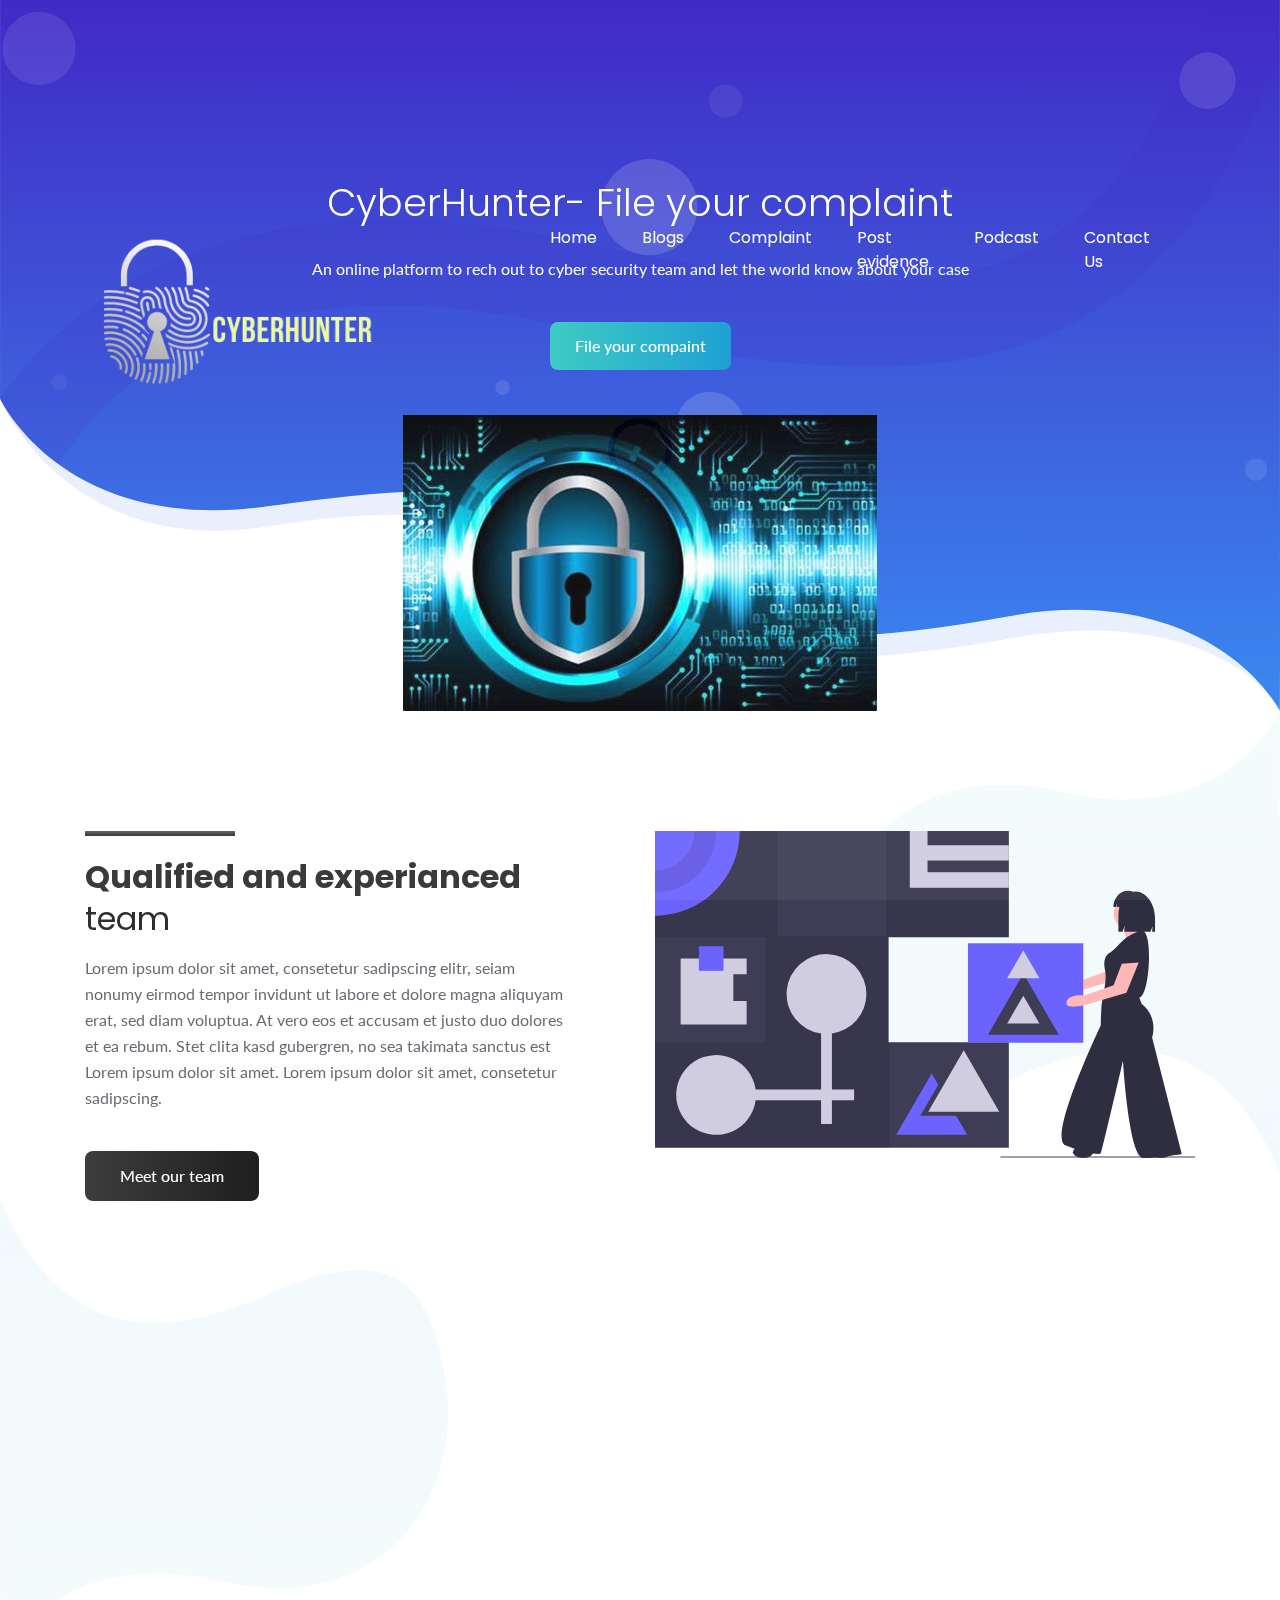
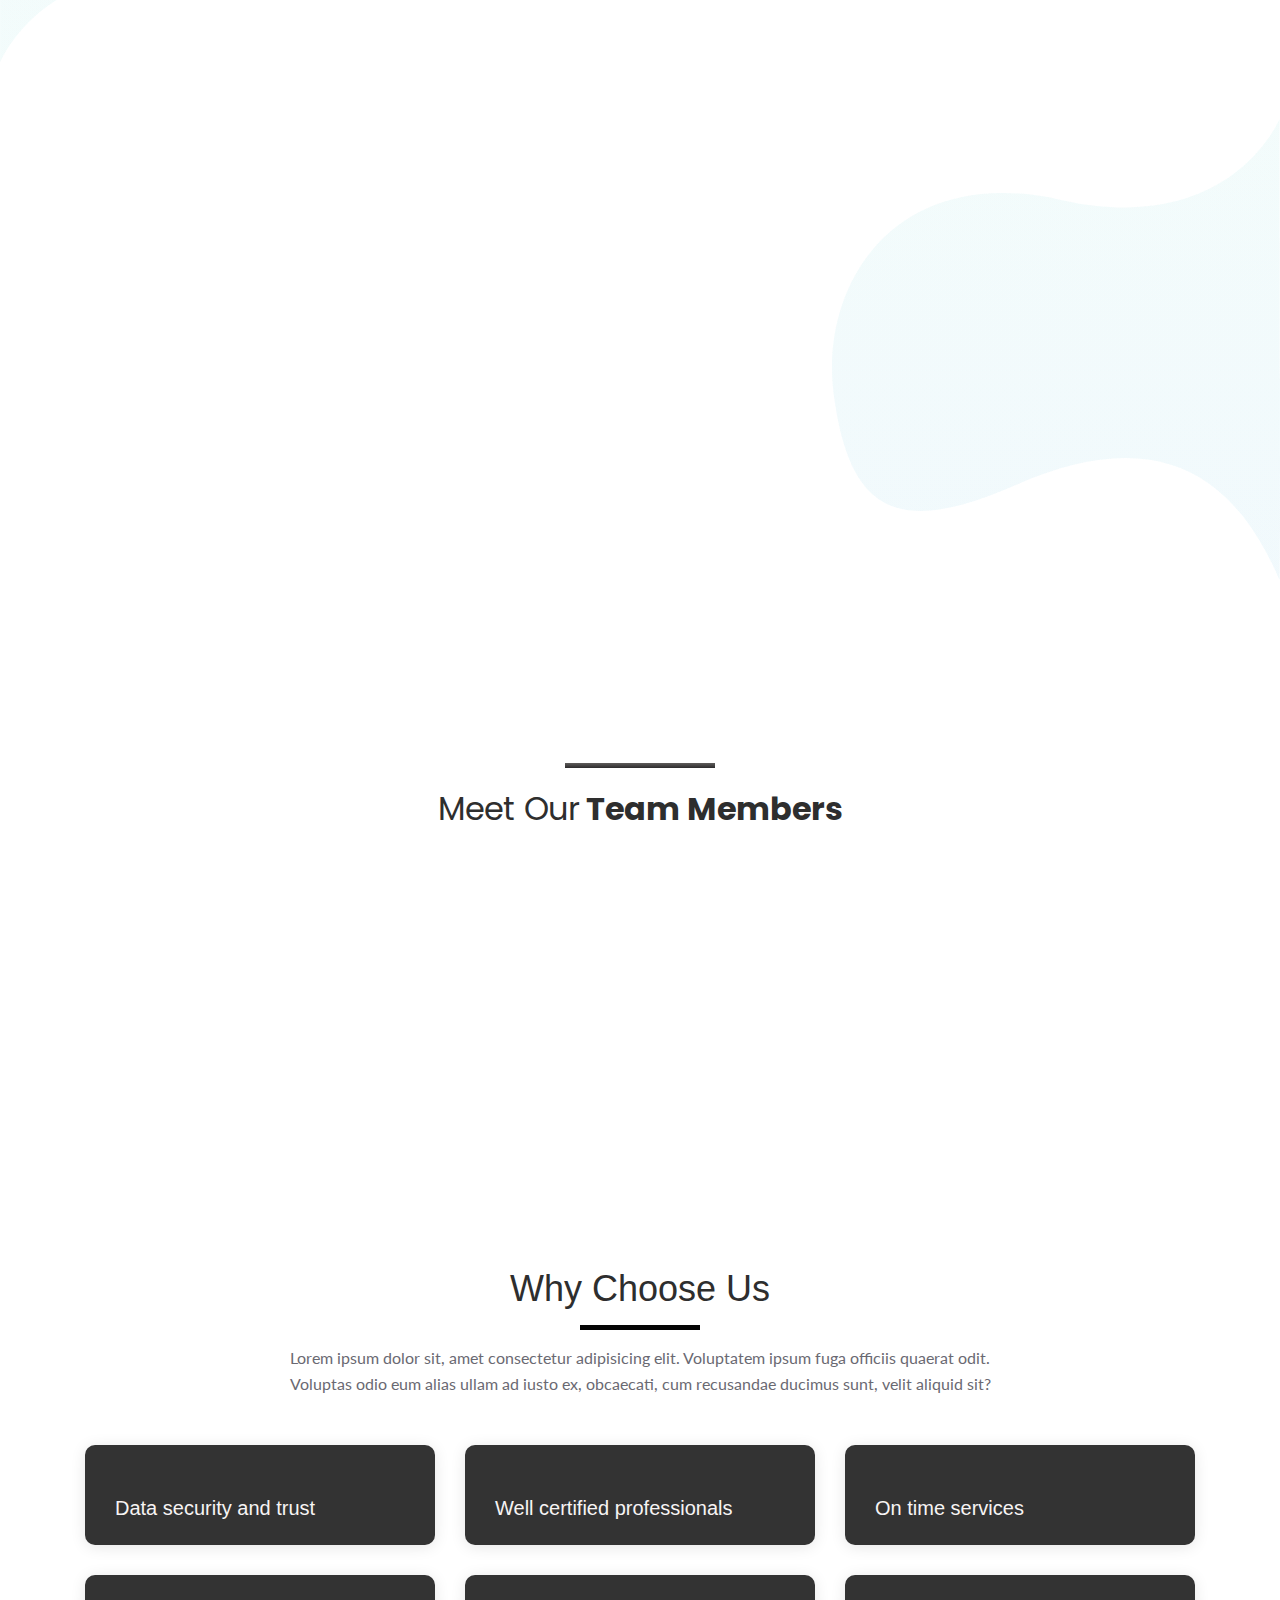
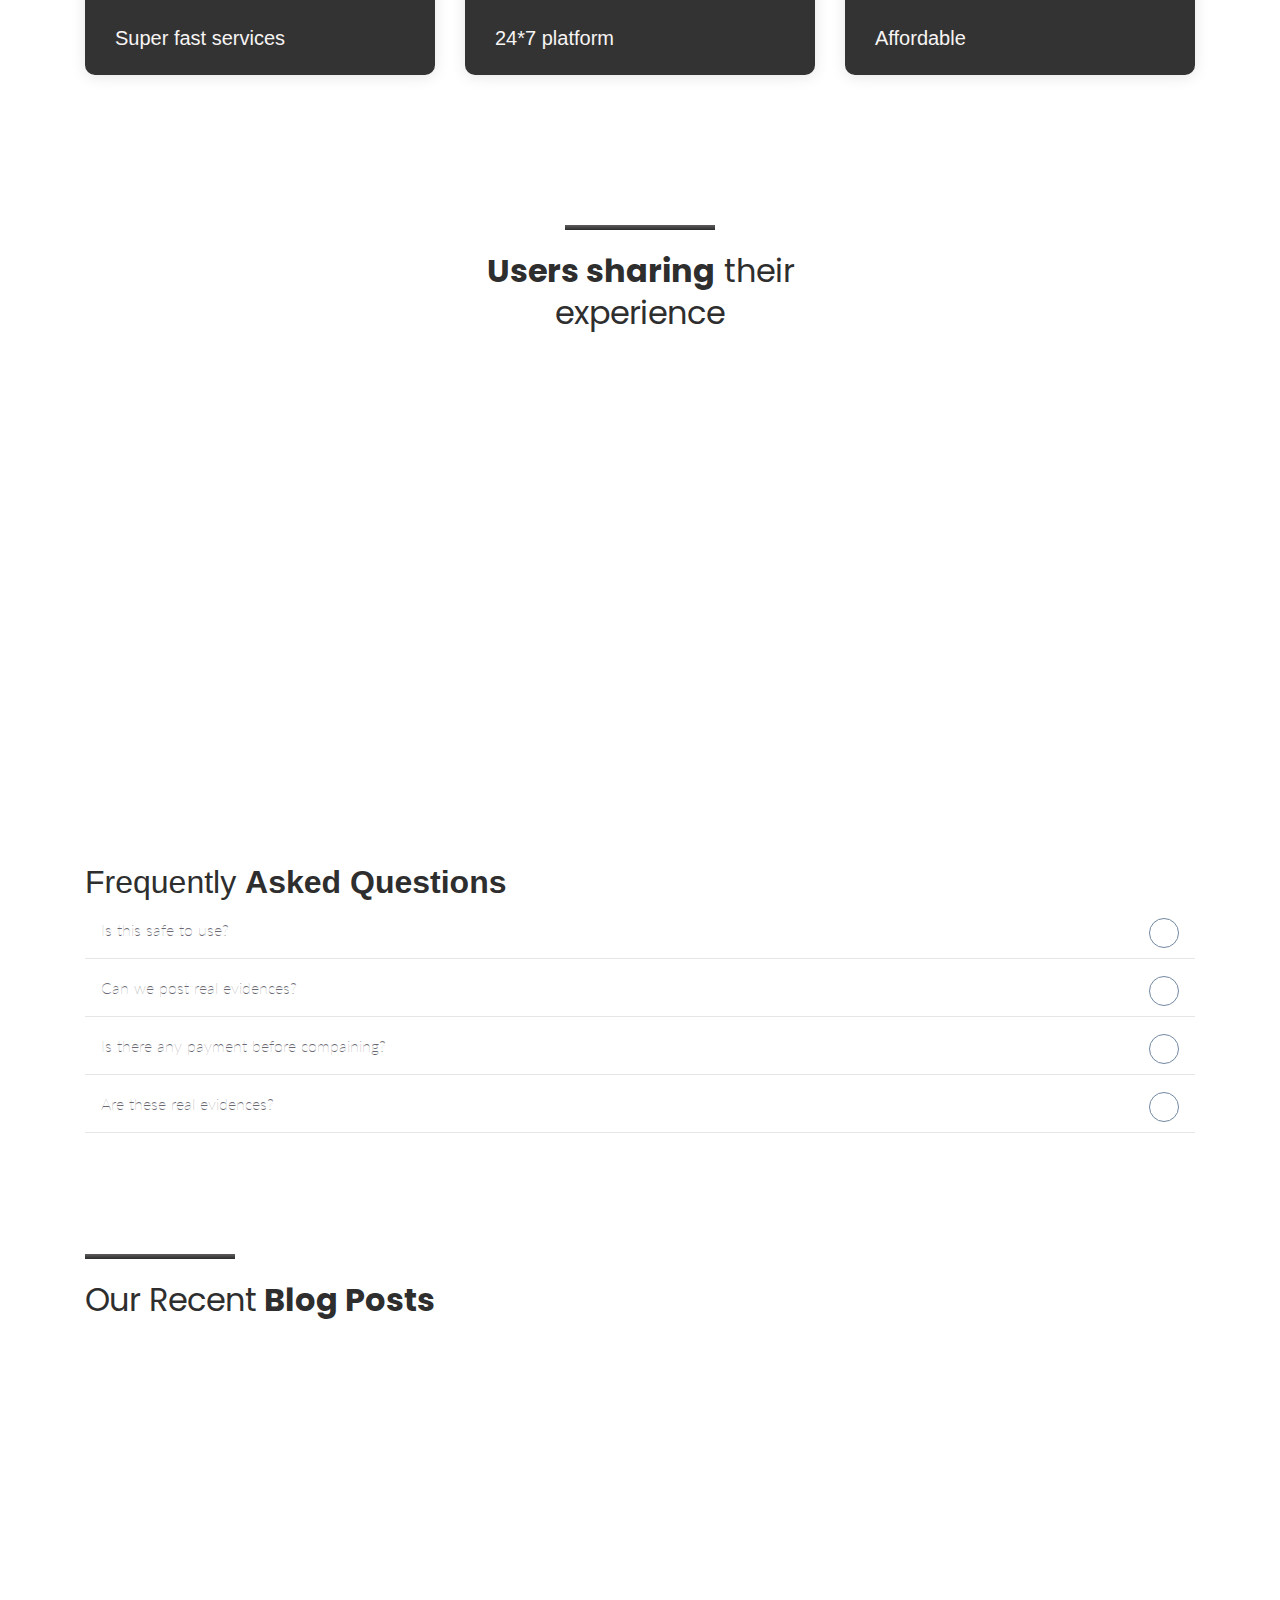
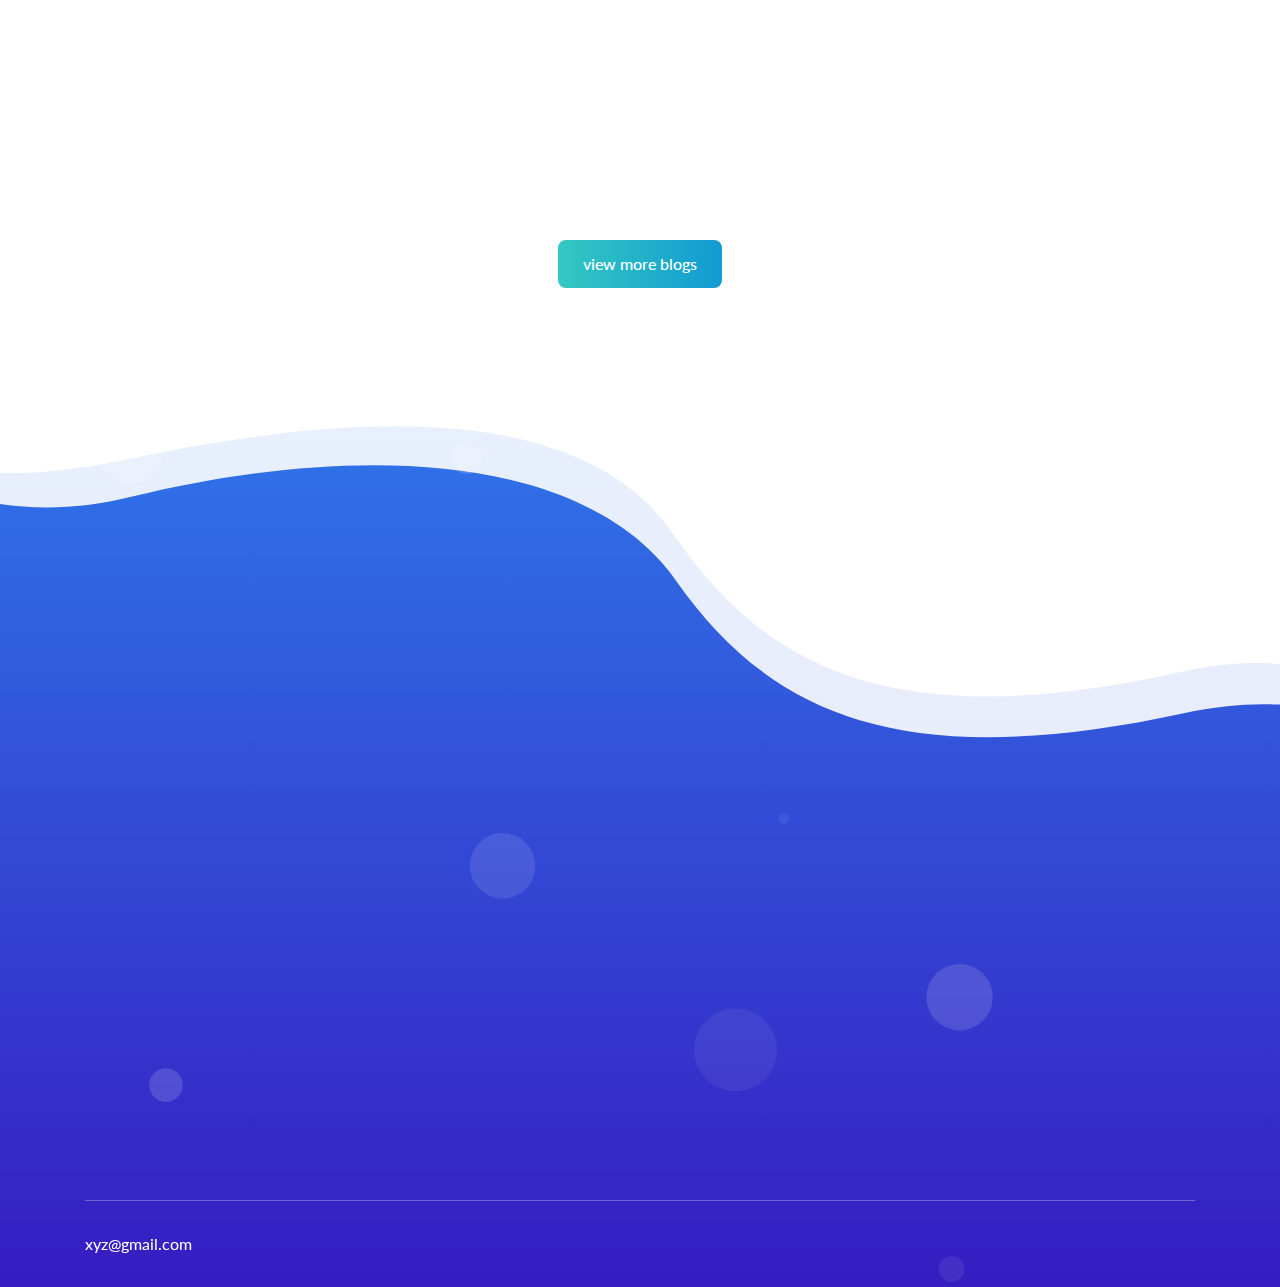
==== commit 5dab53f5: "Update index.html" ====
--- a/basic-opl/index.html
+++ b/basic-opl/index.html
@@ -90,7 +90,7 @@
                                     </li>
                                     
                                     <li class="nav-item">
-                                        <a class="page-scroll" href="#blog">Blogs</a>
+                                        <a class="page-scroll" href="../basic-opl/blog/index.html">Blogs</a>
                                     </li>
                                    
                                     <li class="nav-item">
@@ -330,6 +330,75 @@
     </section>
     
     <!--====== TEAM PART ENDS ======-->
+
+    <!--why choose us starts-->
+    <section class="why-us">
+		<div class="container">
+	        <div class="row">
+				<div class="col-md-8 offset-md-2">
+					<h2 class="mt-5 text-center" style="font-family: sans-serif;">Why Choose Us</h2>
+					<p class="mb-5 text-center">Lorem ipsum dolor sit, amet consectetur adipisicing elit. Voluptatem ipsum fuga officiis quaerat odit. Voluptas odio eum alias ullam ad iusto ex, obcaecati, cum recusandae ducimus sunt, velit aliquid sit?</p>
+				</div>
+			</div>
+
+			<div class="row">
+				<div class="col-sm-6 col-lg-4">
+					<div class="box">
+						
+						
+						<p>Data security and trust</p>
+						
+					</div>
+				</div>
+
+				<div class="col-sm-6 col-lg-4">
+					<div class="box">
+						
+						
+						<p>Well certified professionals</p>
+					
+					</div>
+				</div>
+
+				<div class="col-sm-6 col-lg-4">
+					<div class="box">
+						
+					
+						<p>On time services</p>
+						
+					</div>
+				</div>
+
+				<div class="col-sm-6 col-lg-4">
+					<div class="box">
+						
+						
+						<p>Super fast services</p>
+						
+					</div>
+				</div>
+
+				<div class="col-sm-6 col-lg-4">
+					<div class="box">
+						
+					
+						<p>24*7 platform</p>
+						
+					</div>
+				</div>
+
+				<div class="col-sm-6 col-lg-4">
+					<div class="box">
+						
+						
+						<p>Affordable</p>
+						
+					</div>
+				</div>
+			</div>
+		</div>
+	</section>
+    <!--why choose us ends-->
     
     <!--====== TESTIMONIAL PART START ======-->
     
@@ -475,7 +544,7 @@
     <!--====== TESTIMONIAL PART ENDS ======-->
 
     <!-------------FAQ SECTION-->
-    <sectiion id="faq">
+    <section id="faq">
         <div class="container">
  
             <h2>Frequently <span style="font-weight: 700">Asked Questions </span></h2>
@@ -507,7 +576,7 @@
               </div>
             
             </div>
-    </sectiion>
+    </section>
     
     <!--====== BLOG PART START ======-->
     
@@ -567,6 +636,7 @@
                         </div>
                     </div> <!-- single blog -->
                 </div> 
+                <a href="../basic-opl/blog/index.html" class="main-btn">view more blogs</a>
             </div> <!-- row -->
         </div> <!-- container -->
     </section>
@@ -640,11 +710,11 @@
                             <div class="footer-title">
                                 <h4 class="title">Contact Us</h4>
                             </div>
-                            <ul class="co.com</li>
+                            <ul class="link">
                                 <li>www.yourweb.com</li>
                                 <li>123 Stree New York City , United <br> States Of America 750.</li>
                             </ul>
-                        </div> <!-- footer contact -->
+                        </div> 
                     </div>
                 </div> <!-- row -->
             </div> <!-- footer widget -->
--- a/basic-opl/assets/css/style.css
+++ b/basic-opl/assets/css/style.css
@@ -898,6 +898,56 @@
     opacity: 1;
     visibility: visible; }
 
+
+    /*why choose us*/
+    .why-us h2 {
+      position: relative;
+      margin-bottom: 35px;
+      font-weight: 100;
+  }
+  .why-us h2::after {
+      content: "";
+      width: 120px;
+      height: 5px;
+      
+      background: #050505;
+      position: absolute;
+      left: 0px;
+      right: 0px;
+      bottom: -20px;
+      margin: 0 auto;
+  }
+  
+  .why-us .box {
+      padding: 50px 30px;
+      box-shadow: 0px 2px 15px rgba(0, 0, 0, 0.10);
+      transition: 0.5s;
+      position: relative;
+      background-color: #333;
+      max-height: 100px;
+      overflow: hidden;
+      margin-bottom: 30px;
+      border-radius: 10px;
+  }
+  .why-us .box:hover {
+    padding: 30px 30px 70px 30px;
+    box-shadow: 10px 15px 30px rgba(0, 0, 0, 0.20);
+    background-color: rgba(0, 0, 0, 0.3);
+  }
+  
+  .why-us .box:hover{
+    opacity: 1;
+  }
+  
+ 
+  .why-us .box p {
+    color: #f7f4f4;
+    font-size: 20px;
+    margin: 0;
+    padding: 0;
+    font-family: sans-serif;
+  }
+  
 /*===========================
      08.TESTIMONIAL css 
 ===========================*/
@@ -1225,7 +1275,7 @@
 .footer-about .text {
   color: #fff;
   line-height: 30px;
-  margin-top: 30px; }
+  margin-top: 10px; }
 
 .footer-about .social {
   margin-top: 40px; }
@@ -1323,4 +1373,4 @@
     color: #fff; }
 
 
-  +  
